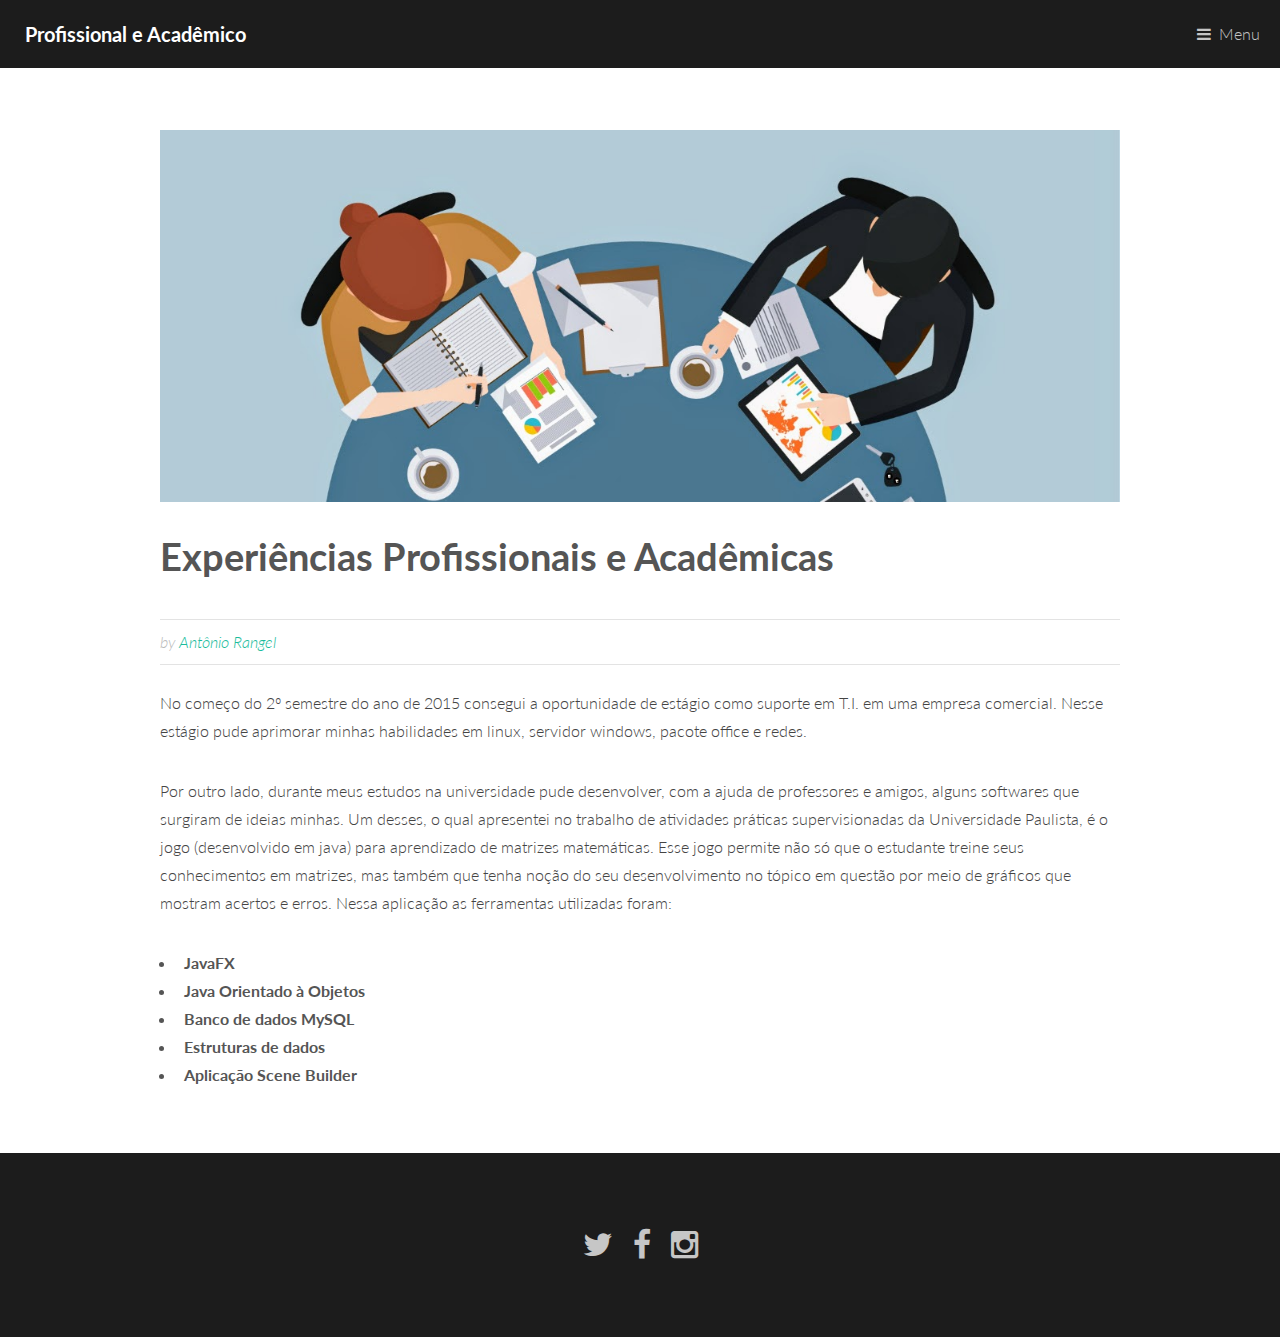
==== projetos.html @ 920d8571 "first" ====
<!DOCTYPE HTML>
<!--
	@author: Antonio Rangel
-->
<html>
	<head>
		<title>Projetos</title>
		<meta charset="utf-8" />
		<meta name="viewport" content="width=device-width, initial-scale=1" />
		<link rel="stylesheet" href="assets/css/main.css" />
	</head>
	<body>

		<!-- Header -->
			<header id="header">
				<a href="index.html" class="logo"><strong>Profissional e Acadêmico</strong></a>
				<nav>
					<a href="#menu">Menu</a>
				</nav>
			</header>

		<!-- Nav -->
			<nav id="menu">
				<ul class="links">
					<li><a href="index.html">Home</a></li>
					<li><a href="ensino-medio.html">Ensino Medio</a></li>
					<li><a href="ensino-superior.html">Ensino Superior</a></li>
					<li><a href="projetos.html">Projetos</a></li>
				</ul>
			</nav>

		<!-- Main -->
			<section id="main">
				<div class="inner">
					<div class="image fit">
						<img src="images/projeto.jpg" alt="" />
					</div>
					<header>
						<h1>Experiências Profissionais e Acadêmicas</h1>
						<p class="info"> by <a href="#"> Antônio Rangel</a></p>
					</header>
					<p> No começo do 2º semestre do ano de 2015 consegui a oportunidade de estágio como suporte em T.I.
					em uma empresa comercial. Nesse estágio pude aprimorar minhas habilidades em linux, servidor windows,
					pacote office e redes.
					</p>
					<p>
						Por outro lado, durante meus estudos na universidade pude desenvolver, com a ajuda de professores e
						amigos, alguns softwares que surgiram de ideias minhas. Um desses, o qual apresentei no trabalho de
						atividades práticas supervisionadas da Universidade Paulista, é o jogo (desenvolvido em java) para
						aprendizado de matrizes matemáticas. Esse jogo permite não só que o estudante treine seus conhecimentos em matrizes,
						mas também que tenha noção do seu desenvolvimento no tópico em questão por meio de gráficos que
						mostram acertos e erros.
						Nessa aplicação as ferramentas utilizadas foram:
						<b>
						<ul type="i"> <li> JavaFX </li> <li> Java Orientado à Objetos </li>
							<li> Banco de dados MySQL </li> <li> Estruturas de dados </li>
							<li> Aplicação Scene Builder </li>
						</ul>
					</b>
					</p>
				</b></div>
			</section>

		<!-- Footer -->
			<footer id="footer">
				<ul class="icons">
					<li><a href="https://www.twitter.com/" class="icon fa-twitter"><span class="label">Twitter</span></a></li>
					<li><a href="https://www.facebook.com/" class="icon fa-facebook"><span class="label">Facebook</span></a></li>
					<li><a href="https://www.instagram.com/" class="icon fa-instagram"><span class="label">Instagram</span></a></li>
				</ul>

			</footer>

		<!-- Scripts -->
			<script src="assets/js/jquery.min.js"></script>
			<script src="assets/js/jquery.scrolly.min.js"></script>
			<script src="assets/js/skel.min.js"></script>
			<script src="assets/js/util.js"></script>
			<script src="assets/js/main.js"></script>

	</body>
</html>
---- assets/css/main.css ----
@charset "UTF-8";
@import url(font-awesome.min.css);
@import url("https://fonts.googleapis.com/css?family=Lato:300,700,300italic,700italic");

/*
	@author: Antonio Rangel
*/

/* Reset */

	html, body, div, span, applet, object, iframe, h1, h2, h3, h4, h5, h6, p, blockquote, pre, a, abbr, acronym, address, big, cite, code, del, dfn, em, img, ins, kbd, q, s, samp, small, strike, strong, sub, sup, tt, var, b, u, i, center, dl, dt, dd, ol, ul, li, fieldset, form, label, legend, table, caption, tbody, tfoot, thead, tr, th, td, article, aside, canvas, details, embed, figure, figcaption, footer, header, hgroup, menu, nav, output, ruby, section, summary, time, mark, audio, video {
		margin: 0;
		padding: 0;
		border: 0;
		font-size: 110%;
		font: inherit;
		vertical-align: baseline;
	}

	article, aside, details, figcaption, figure, footer, header, hgroup, menu, nav, section {
		display: block;
	}

	body {
		line-height: 1;
	}

	ol, ul {
		list-style: none;
	}

	blockquote, q {
		quotes: none;
	}

	blockquote:before, blockquote:after, q:before, q:after {
		content: '';
		content: none;
	}

	table {
		border-collapse: collapse;
		border-spacing: 0;
	}

	body {
		-webkit-text-size-adjust: none;
	}

/* Box Model */

	*, *:before, *:after {
		-moz-box-sizing: border-box;
		-webkit-box-sizing: border-box;
		box-sizing: border-box;
	}

/* Containers */

	.container {
		margin-left: auto;
		margin-right: auto;
	}

	.container.\31 25\25 {
		width: 100%;
		max-width: 100em;
		min-width: 80em;
	}

	.container.\37 5\25 {
		width: 60em;
	}

	.container.\35 0\25 {
		width: 40em;
	}

	.container.\32 5\25 {
		width: 20em;
	}

	.container {
		width: 80em;
	}

	@media screen and (max-width: 1680px) {

		.container.\31 25\25 {
			width: 100%;
			max-width: 100em;
			min-width: 80em;
		}

		.container.\37 5\25 {
			width: 60em;
		}

		.container.\35 0\25 {
			width: 40em;
		}

		.container.\32 5\25 {
			width: 20em;
		}

		.container {
			width: 80em;
		}

	}

	@media screen and (max-width: 1280px) {

		.container.\31 25\25 {
			width: 100%;
			max-width: 81.25em;
			min-width: 65em;
		}

		.container.\37 5\25 {
			width: 48.75em;
		}

		.container.\35 0\25 {
			width: 32.5em;
		}

		.container.\32 5\25 {
			width: 16.25em;
		}

		.container {
			width: 65em;
		}

	}

	@media screen and (max-width: 980px) {

		.container.\31 25\25 {
			width: 100%;
			max-width: 112.5%;
			min-width: 90%;
		}

		.container.\37 5\25 {
			width: 67.5%;
		}

		.container.\35 0\25 {
			width: 45%;
		}

		.container.\32 5\25 {
			width: 22.5%;
		}

		.container {
			width: 90%;
		}

	}

	@media screen and (max-width: 736px) {

		.container.\31 25\25 {
			width: 100%;
			max-width: 112.5%;
			min-width: 90%;
		}

		.container.\37 5\25 {
			width: 67.5%;
		}

		.container.\35 0\25 {
			width: 45%;
		}

		.container.\32 5\25 {
			width: 22.5%;
		}

		.container {
			width: 90% !important;
		}

	}

	@media screen and (max-width: 480px) {

		.container.\31 25\25 {
			width: 100%;
			max-width: 112.5%;
			min-width: 90%;
		}

		.container.\37 5\25 {
			width: 67.5%;
		}

		.container.\35 0\25 {
			width: 45%;
		}

		.container.\32 5\25 {
			width: 22.5%;
		}

		.container {
			width: 90% !important;
		}

	}

/* Grid */

	.row {
		border-bottom: solid 1px transparent;
		-moz-box-sizing: border-box;
		-webkit-box-sizing: border-box;
		box-sizing: border-box;
	}

	.row > * {
		float: left;
		-moz-box-sizing: border-box;
		-webkit-box-sizing: border-box;
		box-sizing: border-box;
	}

	.row:after, .row:before {
		content: '';
		display: block;
		clear: both;
		height: 0;
	}

	.row.uniform > * > :first-child {
		margin-top: 0;
	}

	.row.uniform > * > :last-child {
		margin-bottom: 0;
	}

	.row.\30 \25 > * {
		padding: 0 0 0 0em;
	}

	.row.\30 \25 {
		margin: 0 0 -1px 0em;
	}

	.row.uniform.\30 \25 > * {
		padding: 0em 0 0 0em;
	}

	.row.uniform.\30 \25 {
		margin: 0em 0 -1px 0em;
	}

	.row > * {
		padding: 0 0 0 2em;
	}

	.row {
		margin: 0 0 -1px -2em;
	}

	.row.uniform > * {
		padding: 2em 0 0 2em;
	}

	.row.uniform {
		margin: -2em 0 -1px -2em;
	}

	.row.\32 00\25 > * {
		padding: 0 0 0 4em;
	}

	.row.\32 00\25 {
		margin: 0 0 -1px -4em;
	}

	.row.uniform.\32 00\25 > * {
		padding: 4em 0 0 4em;
	}

	.row.uniform.\32 00\25 {
		margin: -4em 0 -1px -4em;
	}

	.row.\31 50\25 > * {
		padding: 0 0 0 3em;
	}

	.row.\31 50\25 {
		margin: 0 0 -1px -3em;
	}

	.row.uniform.\31 50\25 > * {
		padding: 3em 0 0 3em;
	}

	.row.uniform.\31 50\25 {
		margin: -3em 0 -1px -3em;
	}

	.row.\35 0\25 > * {
		padding: 0 0 0 1em;
	}

	.row.\35 0\25 {
		margin: 0 0 -1px -1em;
	}

	.row.uniform.\35 0\25 > * {
		padding: 1em 0 0 1em;
	}

	.row.uniform.\35 0\25 {
		margin: -1em 0 -1px -1em;
	}

	.row.\32 5\25 > * {
		padding: 0 0 0 0.5em;
	}

	.row.\32 5\25 {
		margin: 0 0 -1px -0.5em;
	}

	.row.uniform.\32 5\25 > * {
		padding: 0.5em 0 0 0.5em;
	}

	.row.uniform.\32 5\25 {
		margin: -0.5em 0 -1px -0.5em;
	}

	.\31 2u, .\31 2u\24 {
		width: 100%;
		clear: none;
		margin-left: 0;
	}

	.\31 1u, .\31 1u\24 {
		width: 91.6666666667%;
		clear: none;
		margin-left: 0;
	}

	.\31 0u, .\31 0u\24 {
		width: 83.3333333333%;
		clear: none;
		margin-left: 0;
	}

	.\39 u, .\39 u\24 {
		width: 75%;
		clear: none;
		margin-left: 0;
	}

	.\38 u, .\38 u\24 {
		width: 66.6666666667%;
		clear: none;
		margin-left: 0;
	}

	.\37 u, .\37 u\24 {
		width: 58.3333333333%;
		clear: none;
		margin-left: 0;
	}

	.\36 u, .\36 u\24 {
		width: 50%;
		clear: none;
		margin-left: 0;
	}

	.\35 u, .\35 u\24 {
		width: 41.6666666667%;
		clear: none;
		margin-left: 0;
	}

	.\34 u, .\34 u\24 {
		width: 33.3333333333%;
		clear: none;
		margin-left: 0;
	}

	.\33 u, .\33 u\24 {
		width: 25%;
		clear: none;
		margin-left: 0;
	}

	.\32 u, .\32 u\24 {
		width: 16.6666666667%;
		clear: none;
		margin-left: 0;
	}

	.\31 u, .\31 u\24 {
		width: 8.3333333333%;
		clear: none;
		margin-left: 0;
	}

	.\31 2u\24 + *,
	.\31 1u\24 + *,
	.\31 0u\24 + *,
	.\39 u\24 + *,
	.\38 u\24 + *,
	.\37 u\24 + *,
	.\36 u\24 + *,
	.\35 u\24 + *,
	.\34 u\24 + *,
	.\33 u\24 + *,
	.\32 u\24 + *,
	.\31 u\24 + * {
		clear: left;
	}

	.\-11u {
		margin-left: 91.66667%;
	}

	.\-10u {
		margin-left: 83.33333%;
	}

	.\-9u {
		margin-left: 75%;
	}

	.\-8u {
		margin-left: 66.66667%;
	}

	.\-7u {
		margin-left: 58.33333%;
	}

	.\-6u {
		margin-left: 50%;
	}

	.\-5u {
		margin-left: 41.66667%;
	}

	.\-4u {
		margin-left: 33.33333%;
	}

	.\-3u {
		margin-left: 25%;
	}

	.\-2u {
		margin-left: 16.66667%;
	}

	.\-1u {
		margin-left: 8.33333%;
	}

	@media screen and (max-width: 1680px) {

		.row > * {
			padding: 0 0 0 2em;
		}

		.row {
			margin: 0 0 -1px -2em;
		}

		.row.uniform > * {
			padding: 2em 0 0 2em;
		}

		.row.uniform {
			margin: -2em 0 -1px -2em;
		}

		.row.\32 00\25 > * {
			padding: 0 0 0 4em;
		}

		.row.\32 00\25 {
			margin: 0 0 -1px -4em;
		}

		.row.uniform.\32 00\25 > * {
			padding: 4em 0 0 4em;
		}

		.row.uniform.\32 00\25 {
			margin: -4em 0 -1px -4em;
		}

		.row.\31 50\25 > * {
			padding: 0 0 0 3em;
		}

		.row.\31 50\25 {
			margin: 0 0 -1px -3em;
		}

		.row.uniform.\31 50\25 > * {
			padding: 3em 0 0 3em;
		}

		.row.uniform.\31 50\25 {
			margin: -3em 0 -1px -3em;
		}

		.row.\35 0\25 > * {
			padding: 0 0 0 1em;
		}

		.row.\35 0\25 {
			margin: 0 0 -1px -1em;
		}

		.row.uniform.\35 0\25 > * {
			padding: 1em 0 0 1em;
		}

		.row.uniform.\35 0\25 {
			margin: -1em 0 -1px -1em;
		}

		.row.\32 5\25 > * {
			padding: 0 0 0 0.5em;
		}

		.row.\32 5\25 {
			margin: 0 0 -1px -0.5em;
		}

		.row.uniform.\32 5\25 > * {
			padding: 0.5em 0 0 0.5em;
		}

		.row.uniform.\32 5\25 {
			margin: -0.5em 0 -1px -0.5em;
		}

		.\31 2u\28xlarge\29, .\31 2u\24\28xlarge\29 {
			width: 100%;
			clear: none;
			margin-left: 0;
		}

		.\31 1u\28xlarge\29, .\31 1u\24\28xlarge\29 {
			width: 91.6666666667%;
			clear: none;
			margin-left: 0;
		}

		.\31 0u\28xlarge\29, .\31 0u\24\28xlarge\29 {
			width: 83.3333333333%;
			clear: none;
			margin-left: 0;
		}

		.\39 u\28xlarge\29, .\39 u\24\28xlarge\29 {
			width: 75%;
			clear: none;
			margin-left: 0;
		}

		.\38 u\28xlarge\29, .\38 u\24\28xlarge\29 {
			width: 66.6666666667%;
			clear: none;
			margin-left: 0;
		}

		.\37 u\28xlarge\29, .\37 u\24\28xlarge\29 {
			width: 58.3333333333%;
			clear: none;
			margin-left: 0;
		}

		.\36 u\28xlarge\29, .\36 u\24\28xlarge\29 {
			width: 50%;
			clear: none;
			margin-left: 0;
		}

		.\35 u\28xlarge\29, .\35 u\24\28xlarge\29 {
			width: 41.6666666667%;
			clear: none;
			margin-left: 0;
		}

		.\34 u\28xlarge\29, .\34 u\24\28xlarge\29 {
			width: 33.3333333333%;
			clear: none;
			margin-left: 0;
		}

		.\33 u\28xlarge\29, .\33 u\24\28xlarge\29 {
			width: 25%;
			clear: none;
			margin-left: 0;
		}

		.\32 u\28xlarge\29, .\32 u\24\28xlarge\29 {
			width: 16.6666666667%;
			clear: none;
			margin-left: 0;
		}

		.\31 u\28xlarge\29, .\31 u\24\28xlarge\29 {
			width: 8.3333333333%;
			clear: none;
			margin-left: 0;
		}

		.\31 2u\24\28xlarge\29 + *,
		.\31 1u\24\28xlarge\29 + *,
		.\31 0u\24\28xlarge\29 + *,
		.\39 u\24\28xlarge\29 + *,
		.\38 u\24\28xlarge\29 + *,
		.\37 u\24\28xlarge\29 + *,
		.\36 u\24\28xlarge\29 + *,
		.\35 u\24\28xlarge\29 + *,
		.\34 u\24\28xlarge\29 + *,
		.\33 u\24\28xlarge\29 + *,
		.\32 u\24\28xlarge\29 + *,
		.\31 u\24\28xlarge\29 + * {
			clear: left;
		}

		.\-11u\28xlarge\29 {
			margin-left: 91.66667%;
		}

		.\-10u\28xlarge\29 {
			margin-left: 83.33333%;
		}

		.\-9u\28xlarge\29 {
			margin-left: 75%;
		}

		.\-8u\28xlarge\29 {
			margin-left: 66.66667%;
		}

		.\-7u\28xlarge\29 {
			margin-left: 58.33333%;
		}

		.\-6u\28xlarge\29 {
			margin-left: 50%;
		}

		.\-5u\28xlarge\29 {
			margin-left: 41.66667%;
		}

		.\-4u\28xlarge\29 {
			margin-left: 33.33333%;
		}

		.\-3u\28xlarge\29 {
			margin-left: 25%;
		}

		.\-2u\28xlarge\29 {
			margin-left: 16.66667%;
		}

		.\-1u\28xlarge\29 {
			margin-left: 8.33333%;
		}

	}

	@media screen and (max-width: 1280px) {

		.row > * {
			padding: 0 0 0 1.5em;
		}

		.row {
			margin: 0 0 -1px -1.5em;
		}

		.row.uniform > * {
			padding: 1.5em 0 0 1.5em;
		}

		.row.uniform {
			margin: -1.5em 0 -1px -1.5em;
		}

		.row.\32 00\25 > * {
			padding: 0 0 0 3em;
		}

		.row.\32 00\25 {
			margin: 0 0 -1px -3em;
		}

		.row.uniform.\32 00\25 > * {
			padding: 3em 0 0 3em;
		}

		.row.uniform.\32 00\25 {
			margin: -3em 0 -1px -3em;
		}

		.row.\31 50\25 > * {
			padding: 0 0 0 2.25em;
		}

		.row.\31 50\25 {
			margin: 0 0 -1px -2.25em;
		}

		.row.uniform.\31 50\25 > * {
			padding: 2.25em 0 0 2.25em;
		}

		.row.uniform.\31 50\25 {
			margin: -2.25em 0 -1px -2.25em;
		}

		.row.\35 0\25 > * {
			padding: 0 0 0 0.75em;
		}

		.row.\35 0\25 {
			margin: 0 0 -1px -0.75em;
		}

		.row.uniform.\35 0\25 > * {
			padding: 0.75em 0 0 0.75em;
		}

		.row.uniform.\35 0\25 {
			margin: -0.75em 0 -1px -0.75em;
		}

		.row.\32 5\25 > * {
			padding: 0 0 0 0.375em;
		}

		.row.\32 5\25 {
			margin: 0 0 -1px -0.375em;
		}

		.row.uniform.\32 5\25 > * {
			padding: 0.375em 0 0 0.375em;
		}

		.row.uniform.\32 5\25 {
			margin: -0.375em 0 -1px -0.375em;
		}

		.\31 2u\28large\29, .\31 2u\24\28large\29 {
			width: 100%;
			clear: none;
			margin-left: 0;
		}

		.\31 1u\28large\29, .\31 1u\24\28large\29 {
			width: 91.6666666667%;
			clear: none;
			margin-left: 0;
		}

		.\31 0u\28large\29, .\31 0u\24\28large\29 {
			width: 83.3333333333%;
			clear: none;
			margin-left: 0;
		}

		.\39 u\28large\29, .\39 u\24\28large\29 {
			width: 75%;
			clear: none;
			margin-left: 0;
		}

		.\38 u\28large\29, .\38 u\24\28large\29 {
			width: 66.6666666667%;
			clear: none;
			margin-left: 0;
		}

		.\37 u\28large\29, .\37 u\24\28large\29 {
			width: 58.3333333333%;
			clear: none;
			margin-left: 0;
		}

		.\36 u\28large\29, .\36 u\24\28large\29 {
			width: 50%;
			clear: none;
			margin-left: 0;
		}

		.\35 u\28large\29, .\35 u\24\28large\29 {
			width: 41.6666666667%;
			clear: none;
			margin-left: 0;
		}

		.\34 u\28large\29, .\34 u\24\28large\29 {
			width: 33.3333333333%;
			clear: none;
			margin-left: 0;
		}

		.\33 u\28large\29, .\33 u\24\28large\29 {
			width: 25%;
			clear: none;
			margin-left: 0;
		}

		.\32 u\28large\29, .\32 u\24\28large\29 {
			width: 16.6666666667%;
			clear: none;
			margin-left: 0;
		}

		.\31 u\28large\29, .\31 u\24\28large\29 {
			width: 8.3333333333%;
			clear: none;
			margin-left: 0;
		}

		.\31 2u\24\28large\29 + *,
		.\31 1u\24\28large\29 + *,
		.\31 0u\24\28large\29 + *,
		.\39 u\24\28large\29 + *,
		.\38 u\24\28large\29 + *,
		.\37 u\24\28large\29 + *,
		.\36 u\24\28large\29 + *,
		.\35 u\24\28large\29 + *,
		.\34 u\24\28large\29 + *,
		.\33 u\24\28large\29 + *,
		.\32 u\24\28large\29 + *,
		.\31 u\24\28large\29 + * {
			clear: left;
		}

		.\-11u\28large\29 {
			margin-left: 91.66667%;
		}

		.\-10u\28large\29 {
			margin-left: 83.33333%;
		}

		.\-9u\28large\29 {
			margin-left: 75%;
		}

		.\-8u\28large\29 {
			margin-left: 66.66667%;
		}

		.\-7u\28large\29 {
			margin-left: 58.33333%;
		}

		.\-6u\28large\29 {
			margin-left: 50%;
		}

		.\-5u\28large\29 {
			margin-left: 41.66667%;
		}

		.\-4u\28large\29 {
			margin-left: 33.33333%;
		}

		.\-3u\28large\29 {
			margin-left: 25%;
		}

		.\-2u\28large\29 {
			margin-left: 16.66667%;
		}

		.\-1u\28large\29 {
			margin-left: 8.33333%;
		}

	}

	@media screen and (max-width: 980px) {

		.row > * {
			padding: 0 0 0 1.5em;
		}

		.row {
			margin: 0 0 -1px -1.5em;
		}

		.row.uniform > * {
			padding: 1.5em 0 0 1.5em;
		}

		.row.uniform {
			margin: -1.5em 0 -1px -1.5em;
		}

		.row.\32 00\25 > * {
			padding: 0 0 0 3em;
		}

		.row.\32 00\25 {
			margin: 0 0 -1px -3em;
		}

		.row.uniform.\32 00\25 > * {
			padding: 3em 0 0 3em;
		}

		.row.uniform.\32 00\25 {
			margin: -3em 0 -1px -3em;
		}

		.row.\31 50\25 > * {
			padding: 0 0 0 2.25em;
		}

		.row.\31 50\25 {
			margin: 0 0 -1px -2.25em;
		}

		.row.uniform.\31 50\25 > * {
			padding: 2.25em 0 0 2.25em;
		}

		.row.uniform.\31 50\25 {
			margin: -2.25em 0 -1px -2.25em;
		}

		.row.\35 0\25 > * {
			padding: 0 0 0 0.75em;
		}

		.row.\35 0\25 {
			margin: 0 0 -1px -0.75em;
		}

		.row.uniform.\35 0\25 > * {
			padding: 0.75em 0 0 0.75em;
		}

		.row.uniform.\35 0\25 {
			margin: -0.75em 0 -1px -0.75em;
		}

		.row.\32 5\25 > * {
			padding: 0 0 0 0.375em;
		}

		.row.\32 5\25 {
			margin: 0 0 -1px -0.375em;
		}

		.row.uniform.\32 5\25 > * {
			padding: 0.375em 0 0 0.375em;
		}

		.row.uniform.\32 5\25 {
			margin: -0.375em 0 -1px -0.375em;
		}

		.\31 2u\28medium\29, .\31 2u\24\28medium\29 {
			width: 100%;
			clear: none;
			margin-left: 0;
		}

		.\31 1u\28medium\29, .\31 1u\24\28medium\29 {
			width: 91.6666666667%;
			clear: none;
			margin-left: 0;
		}

		.\31 0u\28medium\29, .\31 0u\24\28medium\29 {
			width: 83.3333333333%;
			clear: none;
			margin-left: 0;
		}

		.\39 u\28medium\29, .\39 u\24\28medium\29 {
			width: 75%;
			clear: none;
			margin-left: 0;
		}

		.\38 u\28medium\29, .\38 u\24\28medium\29 {
			width: 66.6666666667%;
			clear: none;
			margin-left: 0;
		}

		.\37 u\28medium\29, .\37 u\24\28medium\29 {
			width: 58.3333333333%;
			clear: none;
			margin-left: 0;
		}

		.\36 u\28medium\29, .\36 u\24\28medium\29 {
			width: 50%;
			clear: none;
			margin-left: 0;
		}

		.\35 u\28medium\29, .\35 u\24\28medium\29 {
			width: 41.6666666667%;
			clear: none;
			margin-left: 0;
		}

		.\34 u\28medium\29, .\34 u\24\28medium\29 {
			width: 33.3333333333%;
			clear: none;
			margin-left: 0;
		}

		.\33 u\28medium\29, .\33 u\24\28medium\29 {
			width: 25%;
			clear: none;
			margin-left: 0;
		}

		.\32 u\28medium\29, .\32 u\24\28medium\29 {
			width: 16.6666666667%;
			clear: none;
			margin-left: 0;
		}

		.\31 u\28medium\29, .\31 u\24\28medium\29 {
			width: 8.3333333333%;
			clear: none;
			margin-left: 0;
		}

		.\31 2u\24\28medium\29 + *,
		.\31 1u\24\28medium\29 + *,
		.\31 0u\24\28medium\29 + *,
		.\39 u\24\28medium\29 + *,
		.\38 u\24\28medium\29 + *,
		.\37 u\24\28medium\29 + *,
		.\36 u\24\28medium\29 + *,
		.\35 u\24\28medium\29 + *,
		.\34 u\24\28medium\29 + *,
		.\33 u\24\28medium\29 + *,
		.\32 u\24\28medium\29 + *,
		.\31 u\24\28medium\29 + * {
			clear: left;
		}

		.\-11u\28medium\29 {
			margin-left: 91.66667%;
		}

		.\-10u\28medium\29 {
			margin-left: 83.33333%;
		}

		.\-9u\28medium\29 {
			margin-left: 75%;
		}

		.\-8u\28medium\29 {
			margin-left: 66.66667%;
		}

		.\-7u\28medium\29 {
			margin-left: 58.33333%;
		}

		.\-6u\28medium\29 {
			margin-left: 50%;
		}

		.\-5u\28medium\29 {
			margin-left: 41.66667%;
		}

		.\-4u\28medium\29 {
			margin-left: 33.33333%;
		}

		.\-3u\28medium\29 {
			margin-left: 25%;
		}

		.\-2u\28medium\29 {
			margin-left: 16.66667%;
		}

		.\-1u\28medium\29 {
			margin-left: 8.33333%;
		}

	}

	@media screen and (max-width: 736px) {

		.row > * {
			padding: 0 0 0 1.25em;
		}

		.row {
			margin: 0 0 -1px -1.25em;
		}

		.row.uniform > * {
			padding: 1.25em 0 0 1.25em;
		}

		.row.uniform {
			margin: -1.25em 0 -1px -1.25em;
		}

		.row.\32 00\25 > * {
			padding: 0 0 0 2.5em;
		}

		.row.\32 00\25 {
			margin: 0 0 -1px -2.5em;
		}

		.row.uniform.\32 00\25 > * {
			padding: 2.5em 0 0 2.5em;
		}

		.row.uniform.\32 00\25 {
			margin: -2.5em 0 -1px -2.5em;
		}

		.row.\31 50\25 > * {
			padding: 0 0 0 1.875em;
		}

		.row.\31 50\25 {
			margin: 0 0 -1px -1.875em;
		}

		.row.uniform.\31 50\25 > * {
			padding: 1.875em 0 0 1.875em;
		}

		.row.uniform.\31 50\25 {
			margin: -1.875em 0 -1px -1.875em;
		}

		.row.\35 0\25 > * {
			padding: 0 0 0 0.625em;
		}

		.row.\35 0\25 {
			margin: 0 0 -1px -0.625em;
		}

		.row.uniform.\35 0\25 > * {
			padding: 0.625em 0 0 0.625em;
		}

		.row.uniform.\35 0\25 {
			margin: -0.625em 0 -1px -0.625em;
		}

		.row.\32 5\25 > * {
			padding: 0 0 0 0.3125em;
		}

		.row.\32 5\25 {
			margin: 0 0 -1px -0.3125em;
		}

		.row.uniform.\32 5\25 > * {
			padding: 0.3125em 0 0 0.3125em;
		}

		.row.uniform.\32 5\25 {
			margin: -0.3125em 0 -1px -0.3125em;
		}

		.\31 2u\28small\29, .\31 2u\24\28small\29 {
			width: 100%;
			clear: none;
			margin-left: 0;
		}

		.\31 1u\28small\29, .\31 1u\24\28small\29 {
			width: 91.6666666667%;
			clear: none;
			margin-left: 0;
		}

		.\31 0u\28small\29, .\31 0u\24\28small\29 {
			width: 83.3333333333%;
			clear: none;
			margin-left: 0;
		}

		.\39 u\28small\29, .\39 u\24\28small\29 {
			width: 75%;
			clear: none;
			margin-left: 0;
		}

		.\38 u\28small\29, .\38 u\24\28small\29 {
			width: 66.6666666667%;
			clear: none;
			margin-left: 0;
		}

		.\37 u\28small\29, .\37 u\24\28small\29 {
			width: 58.3333333333%;
			clear: none;
			margin-left: 0;
		}

		.\36 u\28small\29, .\36 u\24\28small\29 {
			width: 50%;
			clear: none;
			margin-left: 0;
		}

		.\35 u\28small\29, .\35 u\24\28small\29 {
			width: 41.6666666667%;
			clear: none;
			margin-left: 0;
		}

		.\34 u\28small\29, .\34 u\24\28small\29 {
			width: 33.3333333333%;
			clear: none;
			margin-left: 0;
		}

		.\33 u\28small\29, .\33 u\24\28small\29 {
			width: 25%;
			clear: none;
			margin-left: 0;
		}

		.\32 u\28small\29, .\32 u\24\28small\29 {
			width: 16.6666666667%;
			clear: none;
			margin-left: 0;
		}

		.\31 u\28small\29, .\31 u\24\28small\29 {
			width: 8.3333333333%;
			clear: none;
			margin-left: 0;
		}

		.\31 2u\24\28small\29 + *,
		.\31 1u\24\28small\29 + *,
		.\31 0u\24\28small\29 + *,
		.\39 u\24\28small\29 + *,
		.\38 u\24\28small\29 + *,
		.\37 u\24\28small\29 + *,
		.\36 u\24\28small\29 + *,
		.\35 u\24\28small\29 + *,
		.\34 u\24\28small\29 + *,
		.\33 u\24\28small\29 + *,
		.\32 u\24\28small\29 + *,
		.\31 u\24\28small\29 + * {
			clear: left;
		}

		.\-11u\28small\29 {
			margin-left: 91.66667%;
		}

		.\-10u\28small\29 {
			margin-left: 83.33333%;
		}

		.\-9u\28small\29 {
			margin-left: 75%;
		}

		.\-8u\28small\29 {
			margin-left: 66.66667%;
		}

		.\-7u\28small\29 {
			margin-left: 58.33333%;
		}

		.\-6u\28small\29 {
			margin-left: 50%;
		}

		.\-5u\28small\29 {
			margin-left: 41.66667%;
		}

		.\-4u\28small\29 {
			margin-left: 33.33333%;
		}

		.\-3u\28small\29 {
			margin-left: 25%;
		}

		.\-2u\28small\29 {
			margin-left: 16.66667%;
		}

		.\-1u\28small\29 {
			margin-left: 8.33333%;
		}

	}

	@media screen and (max-width: 480px) {

		.row > * {
			padding: 0 0 0 1.25em;
		}

		.row {
			margin: 0 0 -1px -1.25em;
		}

		.row.uniform > * {
			padding: 1.25em 0 0 1.25em;
		}

		.row.uniform {
			margin: -1.25em 0 -1px -1.25em;
		}

		.row.\32 00\25 > * {
			padding: 0 0 0 2.5em;
		}

		.row.\32 00\25 {
			margin: 0 0 -1px -2.5em;
		}

		.row.uniform.\32 00\25 > * {
			padding: 2.5em 0 0 2.5em;
		}

		.row.uniform.\32 00\25 {
			margin: -2.5em 0 -1px -2.5em;
		}

		.row.\31 50\25 > * {
			padding: 0 0 0 1.875em;
		}

		.row.\31 50\25 {
			margin: 0 0 -1px -1.875em;
		}

		.row.uniform.\31 50\25 > * {
			padding: 1.875em 0 0 1.875em;
		}

		.row.uniform.\31 50\25 {
			margin: -1.875em 0 -1px -1.875em;
		}

		.row.\35 0\25 > * {
			padding: 0 0 0 0.625em;
		}

		.row.\35 0\25 {
			margin: 0 0 -1px -0.625em;
		}

		.row.uniform.\35 0\25 > * {
			padding: 0.625em 0 0 0.625em;
		}

		.row.uniform.\35 0\25 {
			margin: -0.625em 0 -1px -0.625em;
		}

		.row.\32 5\25 > * {
			padding: 0 0 0 0.3125em;
		}

		.row.\32 5\25 {
			margin: 0 0 -1px -0.3125em;
		}

		.row.uniform.\32 5\25 > * {
			padding: 0.3125em 0 0 0.3125em;
		}

		.row.uniform.\32 5\25 {
			margin: -0.3125em 0 -1px -0.3125em;
		}

		.\31 2u\28xsmall\29, .\31 2u\24\28xsmall\29 {
			width: 100%;
			clear: none;
			margin-left: 0;
		}

		.\31 1u\28xsmall\29, .\31 1u\24\28xsmall\29 {
			width: 91.6666666667%;
			clear: none;
			margin-left: 0;
		}

		.\31 0u\28xsmall\29, .\31 0u\24\28xsmall\29 {
			width: 83.3333333333%;
			clear: none;
			margin-left: 0;
		}

		.\39 u\28xsmall\29, .\39 u\24\28xsmall\29 {
			width: 75%;
			clear: none;
			margin-left: 0;
		}

		.\38 u\28xsmall\29, .\38 u\24\28xsmall\29 {
			width: 66.6666666667%;
			clear: none;
			margin-left: 0;
		}

		.\37 u\28xsmall\29, .\37 u\24\28xsmall\29 {
			width: 58.3333333333%;
			clear: none;
			margin-left: 0;
		}

		.\36 u\28xsmall\29, .\36 u\24\28xsmall\29 {
			width: 50%;
			clear: none;
			margin-left: 0;
		}

		.\35 u\28xsmall\29, .\35 u\24\28xsmall\29 {
			width: 41.6666666667%;
			clear: none;
			margin-left: 0;
		}

		.\34 u\28xsmall\29, .\34 u\24\28xsmall\29 {
			width: 33.3333333333%;
			clear: none;
			margin-left: 0;
		}

		.\33 u\28xsmall\29, .\33 u\24\28xsmall\29 {
			width: 25%;
			clear: none;
			margin-left: 0;
		}

		.\32 u\28xsmall\29, .\32 u\24\28xsmall\29 {
			width: 16.6666666667%;
			clear: none;
			margin-left: 0;
		}

		.\31 u\28xsmall\29, .\31 u\24\28xsmall\29 {
			width: 8.3333333333%;
			clear: none;
			margin-left: 0;
		}

		.\31 2u\24\28xsmall\29 + *,
		.\31 1u\24\28xsmall\29 + *,
		.\31 0u\24\28xsmall\29 + *,
		.\39 u\24\28xsmall\29 + *,
		.\38 u\24\28xsmall\29 + *,
		.\37 u\24\28xsmall\29 + *,
		.\36 u\24\28xsmall\29 + *,
		.\35 u\24\28xsmall\29 + *,
		.\34 u\24\28xsmall\29 + *,
		.\33 u\24\28xsmall\29 + *,
		.\32 u\24\28xsmall\29 + *,
		.\31 u\24\28xsmall\29 + * {
			clear: left;
		}

		.\-11u\28xsmall\29 {
			margin-left: 91.66667%;
		}

		.\-10u\28xsmall\29 {
			margin-left: 83.33333%;
		}

		.\-9u\28xsmall\29 {
			margin-left: 75%;
		}

		.\-8u\28xsmall\29 {
			margin-left: 66.66667%;
		}

		.\-7u\28xsmall\29 {
			margin-left: 58.33333%;
		}

		.\-6u\28xsmall\29 {
			margin-left: 50%;
		}

		.\-5u\28xsmall\29 {
			margin-left: 41.66667%;
		}

		.\-4u\28xsmall\29 {
			margin-left: 33.33333%;
		}

		.\-3u\28xsmall\29 {
			margin-left: 25%;
		}

		.\-2u\28xsmall\29 {
			margin-left: 16.66667%;
		}

		.\-1u\28xsmall\29 {
			margin-left: 8.33333%;
		}

	}

/* Basic */

	@-ms-viewport {
		width: device-width;
	}

	body {
		-ms-overflow-style: scrollbar;
	}

	@media screen and (max-width: 480px) {

		html, body {
			min-width: 320px;
		}

	}

	body {
		background: #fff;
	}

		body.is-loading *, body.is-loading *:before, body.is-loading *:after {
			-moz-animation: none !important;
			-webkit-animation: none !important;
			-ms-animation: none !important;
			animation: none !important;
			-moz-transition: none !important;
			-webkit-transition: none !important;
			-ms-transition: none !important;
			transition: none !important;
		}

/* Type */

	body {
		background-color: #fff;
		color: #444;
	}

	body, input, select, textarea {
		font-family: "Lato", Arial, Helvetica, sans-serif;
		font-size: 16pt;
		font-weight: 300;
		line-height: 1.75;
	}

		@media screen and (max-width: 1680px) {

			body, input, select, textarea {
				font-size: 13pt;
			}

		}

		@media screen and (max-width: 1280px) {

			body, input, select, textarea {
				font-size: 12pt;
			}

		}

	a {
		text-decoration: none;
	}

		a:hover {
			text-decoration: underline;
		}

	strong, b {
		font-weight: 700;
	}

	em, i {
		font-style: italic;
	}

	p {
		font-weight: 300;
		margin: 0 0 2em 0;
	}

	h1, h2, h3, h4, h5, h6 {
		font-weight: 700;
		line-height: 1.25;
		margin: 0 0 1em 0;
	}

		h1 a, h2 a, h3 a, h4 a, h5 a, h6 a {
			color: inherit;
		}

	h1 {
		font-size: 2.35em;
	}

	h2 {
		font-size: 1.75em;
	}

	h3 {
		font-size: 1.35em;
	}

	h4 {
		font-size: 1.1em;
	}

	h5 {
		font-size: 0.9em;
	}

	h6 {
		font-size: 0.7em;
	}

	sub {
		font-size: 0.8em;
		position: relative;
		top: 0.5em;
	}

	sup {
		font-size: 0.8em;
		position: relative;
		top: -0.5em;
	}

	blockquote {
		border-left: solid 4px;
		font-style: italic;
		margin: 0 0 2em 0;
		padding: 0.5em 0 0.5em 2em;
	}

	code {
		border-radius: 0;
		border: solid 1px;
		font-family: "Courier New", monospace;
		font-size: 0.9em;
		margin: 0 0.25em;
		padding: 0.25em 0.65em;
	}

	pre {
		-webkit-overflow-scrolling: touch;
		font-family: "Courier New", monospace;
		font-size: 0.9em;
		margin: 0 0 2em 0;
	}

		pre code {
			display: block;
			line-height: 1.75;
			padding: 1em 1.5em;
			overflow-x: auto;
		}

	hr {
		border: 0;
		border-bottom: solid 1px;
		margin: 2em 0;
	}

		hr.major {
			margin: 3em 0;
		}

	.align-left {
		text-align: left;
	}

	.align-center {
		text-align: center;
	}

	.align-right {
		text-align: right;
	}

	input, select, textarea {
		color: #555;
	}

	a {
		color: #1abc9c;
	}

	strong, b {
		color: #555;
	}

	h1, h2, h3, h4, h5, h6 {
		color: #555;
	}

	blockquote {
		border-left-color: rgba(144, 144, 144, 0.25);
	}

	code {
		background: rgba(144, 144, 144, 0.075);
		border-color: rgba(144, 144, 144, 0.25);
	}

	hr {
		border-bottom-color: rgba(144, 144, 144, 0.25);
	}

/* Box */

	.box {
		border-radius: 0;
		border: solid 1px;
		margin-bottom: 2em;
		padding: 1.5em;
	}

		.box > :last-child,
		.box > :last-child > :last-child,
		.box > :last-child > :last-child > :last-child {
			margin-bottom: 0;
		}

		.box.alt {
			border: 0;
			border-radius: 0;
			padding: 0;
		}

	.box {
		border-color: rgba(144, 144, 144, 0.25);
	}

/* Button */

	input[type="submit"],
	input[type="reset"],
	input[type="button"],
	button,
	.button {
		-moz-appearance: none;
		-webkit-appearance: none;
		-ms-appearance: none;
		appearance: none;
		-moz-transition: background-color 0.2s ease-in-out, color 0.2s ease-in-out;
		-webkit-transition: background-color 0.2s ease-in-out, color 0.2s ease-in-out;
		-ms-transition: background-color 0.2s ease-in-out, color 0.2s ease-in-out;
		transition: background-color 0.2s ease-in-out, color 0.2s ease-in-out;
		border-radius: 0;
		border: 0;
		cursor: pointer;
		display: inline-block;
		font-weight: 700;
		height: 3em;
		line-height: 3em;
		padding: 0 2.5em;
		text-align: center;
		text-decoration: none;
		white-space: nowrap;
	}

		input[type="submit"]:hover,
		input[type="reset"]:hover,
		input[type="button"]:hover,
		button:hover,
		.button:hover {
			text-decoration: none;
		}

		input[type="submit"].icon,
		input[type="reset"].icon,
		input[type="button"].icon,
		button.icon,
		.button.icon {
			padding-left: 1.35em;
		}

			input[type="submit"].icon:before,
			input[type="reset"].icon:before,
			input[type="button"].icon:before,
			button.icon:before,
			.button.icon:before {
				margin-right: 0.5em;
			}

		input[type="submit"].fit,
		input[type="reset"].fit,
		input[type="button"].fit,
		button.fit,
		.button.fit {
			display: block;
			margin: 0 0 1em 0;
			width: 100%;
		}

		input[type="submit"].small,
		input[type="reset"].small,
		input[type="button"].small,
		button.small,
		.button.small {
			font-size: 0.8em;
		}

		input[type="submit"].big,
		input[type="reset"].big,
		input[type="button"].big,
		button.big,
		.button.big {
			font-size: 1.25em;
		}

		input[type="submit"].disabled, input[type="submit"]:disabled,
		input[type="reset"].disabled,
		input[type="reset"]:disabled,
		input[type="button"].disabled,
		input[type="button"]:disabled,
		button.disabled,
		button:disabled,
		.button.disabled,
		.button:disabled {
			-moz-pointer-events: none;
			-webkit-pointer-events: none;
			-ms-pointer-events: none;
			pointer-events: none;
			opacity: 0.25;
		}

		@media screen and (max-width: 480px) {

			input[type="submit"],
			input[type="reset"],
			input[type="button"],
			button,
			.button {
				padding: 0;
			}

		}

	input[type="submit"],
	input[type="reset"],
	input[type="button"],
	button,
	.button {
		background-color: #1abc9c;
		color: #fff !important;
	}

		input[type="submit"]:hover,
		input[type="reset"]:hover,
		input[type="button"]:hover,
		button:hover,
		.button:hover {
			background-color: #1dd2af;
		}

		input[type="submit"]:active,
		input[type="reset"]:active,
		input[type="button"]:active,
		button:active,
		.button:active {
			background-color: #17a689;
		}

		input[type="submit"].alt,
		input[type="reset"].alt,
		input[type="button"].alt,
		button.alt,
		.button.alt {
			background-color: transparent;
			box-shadow: inset 0 0 0 2px rgba(144, 144, 144, 0.25);
			color: #555 !important;
		}

			input[type="submit"].alt:hover,
			input[type="reset"].alt:hover,
			input[type="button"].alt:hover,
			button.alt:hover,
			.button.alt:hover {
				background-color: rgba(144, 144, 144, 0.075);
			}

			input[type="submit"].alt:active,
			input[type="reset"].alt:active,
			input[type="button"].alt:active,
			button.alt:active,
			.button.alt:active {
				background-color: rgba(144, 144, 144, 0.2);
			}

			input[type="submit"].alt.icon:before,
			input[type="reset"].alt.icon:before,
			input[type="button"].alt.icon:before,
			button.alt.icon:before,
			.button.alt.icon:before {
				color: #bbb;
			}

		input[type="submit"].special,
		input[type="reset"].special,
		input[type="button"].special,
		button.special,
		.button.special {
			background-color: #3498db;
			color: #fff !important;
		}

			input[type="submit"].special:hover,
			input[type="reset"].special:hover,
			input[type="button"].special:hover,
			button.special:hover,
			.button.special:hover {
				background-color: #4aa3df;
			}

			input[type="submit"].special:active,
			input[type="reset"].special:active,
			input[type="button"].special:active,
			button.special:active,
			.button.special:active {
				background-color: #258cd1;
			}

/* Form */

	form {
		margin: 0 0 2em 0;
	}

	label {
		display: block;
		font-size: 0.9em;
		font-weight: 700;
		margin: 0 0 1em 0;
	}

	input[type="text"],
	input[type="password"],
	input[type="email"],
	select,
	textarea {
		-moz-appearance: none;
		-webkit-appearance: none;
		-ms-appearance: none;
		appearance: none;
		border-radius: 0;
		border: none;
		border: solid 1px;
		color: inherit;
		display: block;
		outline: 0;
		padding: 0 1em;
		text-decoration: none;
		width: 100%;
	}

		input[type="text"]:invalid,
		input[type="password"]:invalid,
		input[type="email"]:invalid,
		select:invalid,
		textarea:invalid {
			box-shadow: none;
		}

	.select-wrapper {
		text-decoration: none;
		display: block;
		position: relative;
	}

		.select-wrapper:before {
			-moz-osx-font-smoothing: grayscale;
			-webkit-font-smoothing: antialiased;
			font-family: FontAwesome;
			font-style: normal;
			font-weight: normal;
			text-transform: none !important;
		}

		.select-wrapper:before {
			content: '\f078';
			display: block;
			height: 2.75em;
			line-height: 2.75em;
			pointer-events: none;
			position: absolute;
			right: 0;
			text-align: center;
			top: 0;
			width: 2.75em;
		}

		.select-wrapper select::-ms-expand {
			display: none;
		}

	input[type="text"],
	input[type="password"],
	input[type="email"],
	select {
		height: 2.75em;
	}

	textarea {
		padding: 0.75em 1em;
	}

	input[type="checkbox"],
	input[type="radio"] {
		-moz-appearance: none;
		-webkit-appearance: none;
		-ms-appearance: none;
		appearance: none;
		display: block;
		float: left;
		margin-right: -2em;
		opacity: 0;
		width: 1em;
		z-index: -1;
	}

		input[type="checkbox"] + label,
		input[type="radio"] + label {
			text-decoration: none;
			cursor: pointer;
			display: inline-block;
			font-size: 1em;
			font-weight: 300;
			padding-left: 2.4em;
			padding-right: 0.75em;
			position: relative;
		}

			input[type="checkbox"] + label:before,
			input[type="radio"] + label:before {
				-moz-osx-font-smoothing: grayscale;
				-webkit-font-smoothing: antialiased;
				font-family: FontAwesome;
				font-style: normal;
				font-weight: normal;
				text-transform: none !important;
			}

			input[type="checkbox"] + label:before,
			input[type="radio"] + label:before {
				border-radius: 0;
				border: solid 1px;
				content: '';
				display: inline-block;
				height: 1.65em;
				left: 0;
				line-height: 1.58125em;
				position: absolute;
				text-align: center;
				top: 0;
				width: 1.65em;
			}

		input[type="checkbox"]:checked + label:before,
		input[type="radio"]:checked + label:before {
			content: '\f00c';
		}

	input[type="checkbox"] + label:before {
		border-radius: 0;
	}

	input[type="radio"] + label:before {
		border-radius: 100%;
	}

	::-webkit-input-placeholder {
		opacity: 1.0;
	}

	:-moz-placeholder {
		opacity: 1.0;
	}

	::-moz-placeholder {
		opacity: 1.0;
	}

	:-ms-input-placeholder {
		opacity: 1.0;
	}

	.formerize-placeholder {
		opacity: 1.0;
	}

	label {
		color: #555;
	}

	input[type="text"],
	input[type="password"],
	input[type="email"],
	select,
	textarea {
		background: rgba(144, 144, 144, 0.075);
		border-color: rgba(144, 144, 144, 0.25);
	}

		input[type="text"]:focus,
		input[type="password"]:focus,
		input[type="email"]:focus,
		select:focus,
		textarea:focus {
			border-color: #fff;
			box-shadow: 0 0 0 1px #fff;
		}

	.select-wrapper:before {
		color: rgba(144, 144, 144, 0.25);
	}

	input[type="checkbox"] + label,
	input[type="radio"] + label {
		color: #444;
	}

		input[type="checkbox"] + label:before,
		input[type="radio"] + label:before {
			background: rgba(144, 144, 144, 0.075);
			border-color: rgba(144, 144, 144, 0.25);
		}

	input[type="checkbox"]:checked + label:before,
	input[type="radio"]:checked + label:before {
		background-color: #fff;
		border-color: #fff;
		color: #1abc9c;
	}

	input[type="checkbox"]:focus + label:before,
	input[type="radio"]:focus + label:before {
		border-color: #fff;
		box-shadow: 0 0 0 1px #fff;
	}

	::-webkit-input-placeholder {
		color: #bbb !important;
	}

	:-moz-placeholder {
		color: #bbb !important;
	}

	::-moz-placeholder {
		color: #bbb !important;
	}

	:-ms-input-placeholder {
		color: #bbb !important;
	}

	.formerize-placeholder {
		color: #bbb !important;
	}

/* Icon */

	.icon {
		text-decoration: none;
		border-bottom: none;
		position: relative;
		text-decoration: none !important;
	}

		.icon:before {
			-moz-osx-font-smoothing: grayscale;
			-webkit-font-smoothing: antialiased;
			font-family: FontAwesome;
			font-style: normal;
			font-weight: normal;
			text-transform: none !important;
		}

		.icon > .label {
			display: none;
		}

	.hc {
		height: 2em;
		width: 4em;
		position: absolute;
		left: 50%;
		bottom: 0;
		margin-left: -2em;
		display: block;
		border-radius: 90px 90px 0 0;
		color: #444;
		background: #fff;
	}

		.hc.up {
			border-radius: 0 0 90px 90px;
			top: 0;
			bottom: initial;
		}

		@media screen and (max-width: 980px) {

			.hc {
				display: none;
			}

		}

/* Image */

	.image {
		border: 0;
		display: inline-block;
		position: relative;
	}

		.image img {
			display: block;
		}

		.image.left, .image.right {
			max-width: 40%;
		}

			.image.left img, .image.right img {
				width: 100%;
			}

		.image.left {
			float: left;
			margin: 0 1.5em 1em 0;
			top: 0.25em;
		}

		.image.right {
			float: right;
			margin: 0 0 1em 1.5em;
			top: 0.25em;
		}

		.image.fit {
			display: block;
			margin: 0 0 2em 0;
			width: 100%;
		}

			.image.fit img {
				width: 100%;
			}

		.image.main {
			display: block;
			margin: 0 0 3em 0;
			width: 100%;
		}

			.image.main img {
				width: 100%;
			}

/* List */

	ol {
		list-style: decimal;
		margin: 0 0 2em 0;
		padding-left: 1.25em;
	}

		ol li {
			padding-left: 0.25em;
		}

	ul {
		list-style: disc;
		margin: 0 0 2em 0;
		padding-left: 1em;
	}

		ul li {
			padding-left: 0.5em;
		}

		ul.alt {
			list-style: none;
			padding-left: 0;
		}

			ul.alt li {
				border-top: solid 1px;
				padding: 0.5em 0;
			}

				ul.alt li:first-child {
					border-top: 0;
					padding-top: 0;
				}

		ul.icons {
			cursor: default;
			list-style: none;
			padding-left: 0;
		}

			ul.icons li {
				display: inline-block;
				padding: 0 1em 0 0;
			}

				ul.icons li:last-child {
					padding-right: 0;
				}

				ul.icons li .icon:before {
					font-size: 2em;
				}

		ul.actions {
			cursor: default;
			list-style: none;
			padding-left: 0;
		}

			ul.actions li {
				display: inline-block;
				padding: 0 1em 0 0;
				vertical-align: middle;
			}

				ul.actions li:last-child {
					padding-right: 0;
				}

			ul.actions.small li {
				padding: 0 0.5em 0 0;
			}

			ul.actions.vertical li {
				display: block;
				padding: 1em 0 0 0;
			}

				ul.actions.vertical li:first-child {
					padding-top: 0;
				}

				ul.actions.vertical li > * {
					margin-bottom: 0;
				}

			ul.actions.vertical.small li {
				padding: 0.5em 0 0 0;
			}

				ul.actions.vertical.small li:first-child {
					padding-top: 0;
				}

			ul.actions.fit {
				display: table;
				margin-left: -1em;
				padding: 0;
				table-layout: fixed;
				width: calc(100% + 1em);
			}

				ul.actions.fit li {
					display: table-cell;
					padding: 0 0 0 1em;
				}

					ul.actions.fit li > * {
						margin-bottom: 0;
					}

				ul.actions.fit.small {
					margin-left: -0.5em;
					width: calc(100% + 0.5em);
				}

					ul.actions.fit.small li {
						padding: 0 0 0 0.5em;
					}

			@media screen and (max-width: 480px) {

				ul.actions {
					margin: 0 0 2em 0;
				}

					ul.actions li {
						padding: 1em 0 0 0;
						display: block;
						text-align: center;
						width: 100%;
					}

						ul.actions li:first-child {
							padding-top: 0;
						}

						ul.actions li > * {
							width: 100%;
							margin: 0 !important;
						}

							ul.actions li > *.icon:before {
								margin-left: -2em;
							}

					ul.actions.small li {
						padding: 0.5em 0 0 0;
					}

						ul.actions.small li:first-child {
							padding-top: 0;
						}

			}

	dl {
		margin: 0 0 2em 0;
	}

		dl dt {
			display: block;
			font-weight: 700;
			margin: 0 0 1em 0;
		}

		dl dd {
			margin-left: 2em;
		}

	ul.alt li {
		border-top-color: rgba(144, 144, 144, 0.25);
	}

/* Section/Article */

	section.special, article.special {
		text-align: center;
	}

	header p {
		position: relative;
		margin: 0 0 1.5em 0;
	}

	header h2 + p {
		font-size: 1.25em;
		margin-top: -1em;
	}

	header h3 + p {
		font-size: 1.1em;
		margin-top: -0.8em;
	}

	header h4 + p,
	header h5 + p,
	header h6 + p {
		font-size: 0.9em;
		margin-top: -0.6em;
	}

	header p {
		color: #bbb;
	}

/* Table */

	.table-wrapper {
		-webkit-overflow-scrolling: touch;
		overflow-x: auto;
	}

	table {
		margin: 0 0 2em 0;
		width: 100%;
	}

		table tbody tr {
			border: solid 1px;
			border-left: 0;
			border-right: 0;
		}

		table td {
			padding: 0.75em 0.75em;
		}

		table th {
			font-size: 0.9em;
			font-weight: 700;
			padding: 0 0.75em 0.75em 0.75em;
			text-align: left;
		}

		table thead {
			border-bottom: solid 2px;
		}

		table tfoot {
			border-top: solid 2px;
		}

		table.alt {
			border-collapse: separate;
		}

			table.alt tbody tr td {
				border: solid 1px;
				border-left-width: 0;
				border-top-width: 0;
			}

				table.alt tbody tr td:first-child {
					border-left-width: 1px;
				}

			table.alt tbody tr:first-child td {
				border-top-width: 1px;
			}

			table.alt thead {
				border-bottom: 0;
			}

			table.alt tfoot {
				border-top: 0;
			}

	table tbody tr {
		border-color: rgba(144, 144, 144, 0.25);
	}

		table tbody tr:nth-child(2n + 1) {
			background-color: rgba(144, 144, 144, 0.075);
		}

	table th {
		color: #555;
	}

	table thead {
		border-bottom-color: rgba(144, 144, 144, 0.25);
	}

	table tfoot {
		border-top-color: rgba(144, 144, 144, 0.25);
	}

	table.alt tbody tr td {
		border-color: rgba(144, 144, 144, 0.25);
	}

/* Wrapper */

	.wrapper {
		position: relative;
	}

		.wrapper > .inner {
			margin: 0 auto;
			width: 60em;
		}

		.wrapper.style1 {
			background-color: #fff;
			color: #444;
		}

			.wrapper.style1 input, .wrapper.style1 select, .wrapper.style1 textarea {
				color: #1abc9c;
			}

			.wrapper.style1 a {
				color: #1abc9c;
			}

			.wrapper.style1 strong, .wrapper.style1 b {
				color: #1abc9c;
			}

			.wrapper.style1 h1, .wrapper.style1 h2, .wrapper.style1 h3, .wrapper.style1 h4, .wrapper.style1 h5, .wrapper.style1 h6 {
				color: #1abc9c;
			}

			.wrapper.style1 blockquote {
				border-left-color: rgba(144, 144, 144, 0.25);
			}

			.wrapper.style1 code {
				background: rgba(144, 144, 144, 0.075);
				border-color: rgba(144, 144, 144, 0.25);
			}

			.wrapper.style1 hr {
				border-bottom-color: rgba(144, 144, 144, 0.25);
			}

			.wrapper.style1 .box {
				border-color: rgba(144, 144, 144, 0.25);
			}

			.wrapper.style1 input[type="submit"],
			.wrapper.style1 input[type="reset"],
			.wrapper.style1 input[type="button"],
			.wrapper.style1 button,
			.wrapper.style1 .button {
				background-color: #1abc9c;
				color: #fff !important;
			}

				.wrapper.style1 input[type="submit"]:hover,
				.wrapper.style1 input[type="reset"]:hover,
				.wrapper.style1 input[type="button"]:hover,
				.wrapper.style1 button:hover,
				.wrapper.style1 .button:hover {
					background-color: #1dd2af;
				}

				.wrapper.style1 input[type="submit"]:active,
				.wrapper.style1 input[type="reset"]:active,
				.wrapper.style1 input[type="button"]:active,
				.wrapper.style1 button:active,
				.wrapper.style1 .button:active {
					background-color: #17a689;
				}

				.wrapper.style1 input[type="submit"].alt,
				.wrapper.style1 input[type="reset"].alt,
				.wrapper.style1 input[type="button"].alt,
				.wrapper.style1 button.alt,
				.wrapper.style1 .button.alt {
					background-color: transparent;
					box-shadow: inset 0 0 0 2px rgba(144, 144, 144, 0.25);
					color: #1abc9c !important;
				}

					.wrapper.style1 input[type="submit"].alt:hover,
					.wrapper.style1 input[type="reset"].alt:hover,
					.wrapper.style1 input[type="button"].alt:hover,
					.wrapper.style1 button.alt:hover,
					.wrapper.style1 .button.alt:hover {
						background-color: rgba(144, 144, 144, 0.075);
					}

					.wrapper.style1 input[type="submit"].alt:active,
					.wrapper.style1 input[type="reset"].alt:active,
					.wrapper.style1 input[type="button"].alt:active,
					.wrapper.style1 button.alt:active,
					.wrapper.style1 .button.alt:active {
						background-color: rgba(144, 144, 144, 0.2);
					}

					.wrapper.style1 input[type="submit"].alt.icon:before,
					.wrapper.style1 input[type="reset"].alt.icon:before,
					.wrapper.style1 input[type="button"].alt.icon:before,
					.wrapper.style1 button.alt.icon:before,
					.wrapper.style1 .button.alt.icon:before {
						color: #bbb;
					}

				.wrapper.style1 input[type="submit"].special,
				.wrapper.style1 input[type="reset"].special,
				.wrapper.style1 input[type="button"].special,
				.wrapper.style1 button.special,
				.wrapper.style1 .button.special {
					background-color: #1abc9c;
					color: #fff !important;
				}

			.wrapper.style1 label {
				color: #1abc9c;
			}

			.wrapper.style1 input[type="text"],
			.wrapper.style1 input[type="password"],
			.wrapper.style1 input[type="email"],
			.wrapper.style1 select,
			.wrapper.style1 textarea {
				background: rgba(144, 144, 144, 0.075);
				border-color: rgba(144, 144, 144, 0.25);
			}

				.wrapper.style1 input[type="text"]:focus,
				.wrapper.style1 input[type="password"]:focus,
				.wrapper.style1 input[type="email"]:focus,
				.wrapper.style1 select:focus,
				.wrapper.style1 textarea:focus {
					border-color: #1abc9c;
					box-shadow: 0 0 0 1px #1abc9c;
				}

			.wrapper.style1 .select-wrapper:before {
				color: rgba(144, 144, 144, 0.25);
			}

			.wrapper.style1 input[type="checkbox"] + label,
			.wrapper.style1 input[type="radio"] + label {
				color: #444;
			}

				.wrapper.style1 input[type="checkbox"] + label:before,
				.wrapper.style1 input[type="radio"] + label:before {
					background: rgba(144, 144, 144, 0.075);
					border-color: rgba(144, 144, 144, 0.25);
				}

			.wrapper.style1 input[type="checkbox"]:checked + label:before,
			.wrapper.style1 input[type="radio"]:checked + label:before {
				background-color: #1abc9c;
				border-color: #1abc9c;
				color: #fff;
			}

			.wrapper.style1 input[type="checkbox"]:focus + label:before,
			.wrapper.style1 input[type="radio"]:focus + label:before {
				border-color: #1abc9c;
				box-shadow: 0 0 0 1px #1abc9c;
			}

			.wrapper.style1 ::-webkit-input-placeholder {
				color: #bbb !important;
			}

			.wrapper.style1 :-moz-placeholder {
				color: #bbb !important;
			}

			.wrapper.style1 ::-moz-placeholder {
				color: #bbb !important;
			}

			.wrapper.style1 :-ms-input-placeholder {
				color: #bbb !important;
			}

			.wrapper.style1 .formerize-placeholder {
				color: #bbb !important;
			}

			.wrapper.style1 ul.alt li {
				border-top-color: rgba(144, 144, 144, 0.25);
			}

			.wrapper.style1 header p {
				color: #bbb;
			}

			.wrapper.style1 table tbody tr {
				border-color: rgba(144, 144, 144, 0.25);
			}

				.wrapper.style1 table tbody tr:nth-child(2n + 1) {
					background-color: rgba(144, 144, 144, 0.075);
				}

			.wrapper.style1 table th {
				color: #1abc9c;
			}

			.wrapper.style1 table thead {
				border-bottom-color: rgba(144, 144, 144, 0.25);
			}

			.wrapper.style1 table tfoot {
				border-top-color: rgba(144, 144, 144, 0.25);
			}

			.wrapper.style1 table.alt tbody tr td {
				border-color: rgba(144, 144, 144, 0.25);
			}

		.wrapper.style2 {
			background-color: #fff;
			color: #444;
		}

			.wrapper.style2 input, .wrapper.style2 select, .wrapper.style2 textarea {
				color: #3498db;
			}

			.wrapper.style2 a {
				color: #3498db;
			}

			.wrapper.style2 strong, .wrapper.style2 b {
				color: #3498db;
			}

			.wrapper.style2 h1, .wrapper.style2 h2, .wrapper.style2 h3, .wrapper.style2 h4, .wrapper.style2 h5, .wrapper.style2 h6 {
				color: #3498db;
			}

			.wrapper.style2 blockquote {
				border-left-color: rgba(144, 144, 144, 0.25);
			}

			.wrapper.style2 code {
				background: rgba(144, 144, 144, 0.075);
				border-color: rgba(144, 144, 144, 0.25);
			}

			.wrapper.style2 hr {
				border-bottom-color: rgba(144, 144, 144, 0.25);
			}

			.wrapper.style2 .box {
				border-color: rgba(144, 144, 144, 0.25);
			}

			.wrapper.style2 input[type="submit"],
			.wrapper.style2 input[type="reset"],
			.wrapper.style2 input[type="button"],
			.wrapper.style2 button,
			.wrapper.style2 .button {
				background-color: #1abc9c;
				color: #fff !important;
			}

				.wrapper.style2 input[type="submit"]:hover,
				.wrapper.style2 input[type="reset"]:hover,
				.wrapper.style2 input[type="button"]:hover,
				.wrapper.style2 button:hover,
				.wrapper.style2 .button:hover {
					background-color: #1dd2af;
				}

				.wrapper.style2 input[type="submit"]:active,
				.wrapper.style2 input[type="reset"]:active,
				.wrapper.style2 input[type="button"]:active,
				.wrapper.style2 button:active,
				.wrapper.style2 .button:active {
					background-color: #17a689;
				}

				.wrapper.style2 input[type="submit"].alt,
				.wrapper.style2 input[type="reset"].alt,
				.wrapper.style2 input[type="button"].alt,
				.wrapper.style2 button.alt,
				.wrapper.style2 .button.alt {
					background-color: transparent;
					box-shadow: inset 0 0 0 2px rgba(144, 144, 144, 0.25);
					color: #3498db !important;
				}

					.wrapper.style2 input[type="submit"].alt:hover,
					.wrapper.style2 input[type="reset"].alt:hover,
					.wrapper.style2 input[type="button"].alt:hover,
					.wrapper.style2 button.alt:hover,
					.wrapper.style2 .button.alt:hover {
						background-color: rgba(144, 144, 144, 0.075);
					}

					.wrapper.style2 input[type="submit"].alt:active,
					.wrapper.style2 input[type="reset"].alt:active,
					.wrapper.style2 input[type="button"].alt:active,
					.wrapper.style2 button.alt:active,
					.wrapper.style2 .button.alt:active {
						background-color: rgba(144, 144, 144, 0.2);
					}

					.wrapper.style2 input[type="submit"].alt.icon:before,
					.wrapper.style2 input[type="reset"].alt.icon:before,
					.wrapper.style2 input[type="button"].alt.icon:before,
					.wrapper.style2 button.alt.icon:before,
					.wrapper.style2 .button.alt.icon:before {
						color: #bbb;
					}

				.wrapper.style2 input[type="submit"].special,
				.wrapper.style2 input[type="reset"].special,
				.wrapper.style2 input[type="button"].special,
				.wrapper.style2 button.special,
				.wrapper.style2 .button.special {
					background-color: #3498db;
					color: #fff !important;
				}

			.wrapper.style2 label {
				color: #3498db;
			}

			.wrapper.style2 input[type="text"],
			.wrapper.style2 input[type="password"],
			.wrapper.style2 input[type="email"],
			.wrapper.style2 select,
			.wrapper.style2 textarea {
				background: rgba(144, 144, 144, 0.075);
				border-color: rgba(144, 144, 144, 0.25);
			}

				.wrapper.style2 input[type="text"]:focus,
				.wrapper.style2 input[type="password"]:focus,
				.wrapper.style2 input[type="email"]:focus,
				.wrapper.style2 select:focus,
				.wrapper.style2 textarea:focus {
					border-color: #3498db;
					box-shadow: 0 0 0 1px #3498db;
				}

			.wrapper.style2 .select-wrapper:before {
				color: rgba(144, 144, 144, 0.25);
			}

			.wrapper.style2 input[type="checkbox"] + label,
			.wrapper.style2 input[type="radio"] + label {
				color: #444;
			}

				.wrapper.style2 input[type="checkbox"] + label:before,
				.wrapper.style2 input[type="radio"] + label:before {
					background: rgba(144, 144, 144, 0.075);
					border-color: rgba(144, 144, 144, 0.25);
				}

			.wrapper.style2 input[type="checkbox"]:checked + label:before,
			.wrapper.style2 input[type="radio"]:checked + label:before {
				background-color: #3498db;
				border-color: #3498db;
				color: #fff;
			}

			.wrapper.style2 input[type="checkbox"]:focus + label:before,
			.wrapper.style2 input[type="radio"]:focus + label:before {
				border-color: #3498db;
				box-shadow: 0 0 0 1px #3498db;
			}

			.wrapper.style2 ::-webkit-input-placeholder {
				color: #bbb !important;
			}

			.wrapper.style2 :-moz-placeholder {
				color: #bbb !important;
			}

			.wrapper.style2 ::-moz-placeholder {
				color: #bbb !important;
			}

			.wrapper.style2 :-ms-input-placeholder {
				color: #bbb !important;
			}

			.wrapper.style2 .formerize-placeholder {
				color: #bbb !important;
			}

			.wrapper.style2 ul.alt li {
				border-top-color: rgba(144, 144, 144, 0.25);
			}

			.wrapper.style2 header p {
				color: #bbb;
			}

			.wrapper.style2 table tbody tr {
				border-color: rgba(144, 144, 144, 0.25);
			}

				.wrapper.style2 table tbody tr:nth-child(2n + 1) {
					background-color: rgba(144, 144, 144, 0.075);
				}

			.wrapper.style2 table th {
				color: #3498db;
			}

			.wrapper.style2 table thead {
				border-bottom-color: rgba(144, 144, 144, 0.25);
			}

			.wrapper.style2 table tfoot {
				border-top-color: rgba(144, 144, 144, 0.25);
			}

			.wrapper.style2 table.alt tbody tr td {
				border-color: rgba(144, 144, 144, 0.25);
			}

		@media screen and (max-width: 1280px) {

			.wrapper > .inner {
				width: 65em;
			}

		}

		@media screen and (max-width: 980px) {

			.wrapper > .inner {
				width: 100%;
			}

		}

/* Header */

	body {
		padding-top: 4.125em;
	}

	#header {
		background: #1c1c1c;
		color: rgba(255, 255, 255, 0.75);
		cursor: default;
		height: 4.25em;
		left: 0;
		line-height: 4.25em;
		position: fixed;
		text-align: right;
		top: 0;
		width: 100%;
		z-index: 10001;
	}

		#header .logo {
			display: inline-block;
			height: inherit;
			left: 1.25em;
			line-height: inherit;
			margin: 0;
			padding: 0;
			position: absolute;
			top: 0;
			color: #fff;
			font-size: 1.25em;
			text-decoration: none;
		}

			#header .logo strong {
				color: inherit;
				font-weight: 700;
			}

		#header nav a {
			-moz-transition: color 0.2s ease-in-out;
			-webkit-transition: color 0.2s ease-in-out;
			-ms-transition: color 0.2s ease-in-out;
			transition: color 0.2s ease-in-out;
			display: inline-block;
			padding: 0 0.75em;
			color: inherit;
			text-decoration: none;
		}

			#header nav a:hover {
				color: #fff;
			}

			#header nav a[href="#menu"] {
				text-decoration: none;
				-webkit-tap-highlight-color: transparent;
			}

				#header nav a[href="#menu"]:before {
					content: "";
					-moz-osx-font-smoothing: grayscale;
					-webkit-font-smoothing: antialiased;
					font-family: FontAwesome;
					font-style: normal;
					font-weight: normal;
					text-transform: none !important;
				}

				#header nav a[href="#menu"]:before {
					margin: 0 0.5em 0 0;
				}

			#header nav a + a[href="#menu"]:last-child {
				border-left: solid 1px rgba(255, 255, 255, 0.25);
				padding-left: 1.25em;
				margin-left: 0.5em;
			}

			#header nav a:last-child {
				padding-right: 1.25em;
			}

			@media screen and (max-width: 736px) {

				#header nav a {
					padding: 0 0.5em;
				}

					#header nav a + a[href="#menu"]:last-child {
						padding-left: 1em;
						margin-left: 0.25em;
					}

					#header nav a:last-child {
						padding-right: 1em;
					}

			}

	@media screen and (max-width: 980px) {

		body {
			padding-top: 44px;
		}

		#header {
			height: 44px;
			line-height: 44px;
		}

			#header .logo {
				left: 1em;
				font-size: 1em;
			}

	}

	@media screen and (max-width: 480px) {

		#header {
			min-width: 320px;
		}

	}

/* Menu */

	#menu {
		-moz-transform: translateX(100%);
		-webkit-transform: translateX(100%);
		-ms-transform: translateX(100%);
		transform: translateX(100%);
		-moz-transition: -moz-transform 0.5s ease, box-shadow 0.5s ease, visibility 0.5s;
		-webkit-transition: -webkit-transform 0.5s ease, box-shadow 0.5s ease, visibility 0.5s;
		-ms-transition: -ms-transform 0.5s ease, box-shadow 0.5s ease, visibility 0.5s;
		transition: transform 0.5s ease, box-shadow 0.5s ease, visibility 0.5s;
		-webkit-overflow-scrolling: touch;
		background: #1c1c1c;
		box-shadow: none;
		color: #fff;
		height: 100%;
		max-width: 80%;
		overflow-y: auto;
		padding: 3em 2em;
		position: fixed;
		right: 0;
		top: 0;
		visibility: hidden;
		width: 20em;
		z-index: 10002;
	}

		#menu > ul {
			margin: 0 0 1em 0;
		}

			#menu > ul.links {
				list-style: none;
				padding: 0;
			}

				#menu > ul.links > li {
					padding: 0;
				}

					#menu > ul.links > li > a:not(.button) {
						border: 0;
						border-top: solid 1px rgba(255, 255, 255, 0.25);
						color: inherit;
						display: block;
						line-height: 3.5em;
						text-decoration: none;
					}

					#menu > ul.links > li > .button {
						display: block;
						margin: 0.5em 0 0 0;
					}

					#menu > ul.links > li:first-child > a:not(.button) {
						border-top: 0 !important;
					}

		#menu .close {
			text-decoration: none;
			-moz-transition: color 0.2s ease-in-out;
			-webkit-transition: color 0.2s ease-in-out;
			-ms-transition: color 0.2s ease-in-out;
			transition: color 0.2s ease-in-out;
			-webkit-tap-highlight-color: transparent;
			border: 0;
			color: rgba(255, 255, 255, 0.5);
			cursor: pointer;
			display: block;
			height: 3.25em;
			line-height: 3.25em;
			padding-right: 1.25em;
			position: absolute;
			right: 0;
			text-align: right;
			top: 0;
			vertical-align: middle;
			width: 7em;
		}

			#menu .close:before {
				content: "";
				-moz-osx-font-smoothing: grayscale;
				-webkit-font-smoothing: antialiased;
				font-family: FontAwesome;
				font-style: normal;
				font-weight: normal;
				text-transform: none !important;
			}

			#menu .close:before {
				font-size: 1.25em;
			}

			#menu .close:hover {
				color: #fff;
			}

			@media screen and (max-width: 736px) {

				#menu .close {
					height: 4em;
					line-height: 4em;
				}

			}

		#menu.visible {
			-moz-transform: translateX(0);
			-webkit-transform: translateX(0);
			-ms-transform: translateX(0);
			transform: translateX(0);
			box-shadow: 0 0 1.5em 0 rgba(0, 0, 0, 0.2);
			visibility: visible;
		}

		@media screen and (max-width: 736px) {

			#menu {
				padding: 2.5em 1.75em;
			}

		}

/* Banner */

	#banner {
		background-color: #3498db;
		color: rgba(255, 255, 255, 0.75);
		text-align: center;
		cursor: default;
		padding: 10em 4em 9em 4em;
	}

		#banner input, #banner select, #banner textarea {
			color: #fff;
		}

		#banner a {
			color: #fff;
		}

		#banner strong, #banner b {
			color: #fff;
		}

		#banner h1, #banner h2, #banner h3, #banner h4, #banner h5, #banner h6 {
			color: #fff;
		}

		#banner blockquote {
			border-left-color: rgba(255, 255, 255, 0.25);
		}

		#banner code {
			background: rgba(255, 255, 255, 0.075);
			border-color: rgba(255, 255, 255, 0.25);
		}

		#banner hr {
			border-bottom-color: rgba(255, 255, 255, 0.25);
		}

		#banner .box {
			border-color: rgba(255, 255, 255, 0.25);
		}

		#banner input[type="submit"],
		#banner input[type="reset"],
		#banner input[type="button"],
		#banner button,
		#banner .button {
			background-color: #1abc9c;
			color: #fff !important;
		}

			#banner input[type="submit"]:hover,
			#banner input[type="reset"]:hover,
			#banner input[type="button"]:hover,
			#banner button:hover,
			#banner .button:hover {
				background-color: #1dd2af;
			}

			#banner input[type="submit"]:active,
			#banner input[type="reset"]:active,
			#banner input[type="button"]:active,
			#banner button:active,
			#banner .button:active {
				background-color: #17a689;
			}

			#banner input[type="submit"].alt,
			#banner input[type="reset"].alt,
			#banner input[type="button"].alt,
			#banner button.alt,
			#banner .button.alt {
				background-color: transparent;
				box-shadow: inset 0 0 0 2px rgba(255, 255, 255, 0.25);
				color: #fff !important;
			}

				#banner input[type="submit"].alt:hover,
				#banner input[type="reset"].alt:hover,
				#banner input[type="button"].alt:hover,
				#banner button.alt:hover,
				#banner .button.alt:hover {
					background-color: rgba(255, 255, 255, 0.075);
				}

				#banner input[type="submit"].alt:active,
				#banner input[type="reset"].alt:active,
				#banner input[type="button"].alt:active,
				#banner button.alt:active,
				#banner .button.alt:active {
					background-color: rgba(255, 255, 255, 0.2);
				}

				#banner input[type="submit"].alt.icon:before,
				#banner input[type="reset"].alt.icon:before,
				#banner input[type="button"].alt.icon:before,
				#banner button.alt.icon:before,
				#banner .button.alt.icon:before {
					color: rgba(255, 255, 255, 0.5);
				}

			#banner input[type="submit"].special,
			#banner input[type="reset"].special,
			#banner input[type="button"].special,
			#banner button.special,
			#banner .button.special {
				background-color: #fff;
				color: #3498db !important;
			}

		#banner label {
			color: #fff;
		}

		#banner input[type="text"],
		#banner input[type="password"],
		#banner input[type="email"],
		#banner select,
		#banner textarea {
			background: rgba(255, 255, 255, 0.075);
			border-color: rgba(255, 255, 255, 0.25);
		}

			#banner input[type="text"]:focus,
			#banner input[type="password"]:focus,
			#banner input[type="email"]:focus,
			#banner select:focus,
			#banner textarea:focus {
				border-color: #fff;
				box-shadow: 0 0 0 1px #fff;
			}

		#banner .select-wrapper:before {
			color: rgba(255, 255, 255, 0.25);
		}

		#banner input[type="checkbox"] + label,
		#banner input[type="radio"] + label {
			color: rgba(255, 255, 255, 0.75);
		}

			#banner input[type="checkbox"] + label:before,
			#banner input[type="radio"] + label:before {
				background: rgba(255, 255, 255, 0.075);
				border-color: rgba(255, 255, 255, 0.25);
			}

		#banner input[type="checkbox"]:checked + label:before,
		#banner input[type="radio"]:checked + label:before {
			background-color: #fff;
			border-color: #fff;
			color: #3498db;
		}

		#banner input[type="checkbox"]:focus + label:before,
		#banner input[type="radio"]:focus + label:before {
			border-color: #fff;
			box-shadow: 0 0 0 1px #fff;
		}

		#banner ::-webkit-input-placeholder {
			color: rgba(255, 255, 255, 0.5) !important;
		}

		#banner :-moz-placeholder {
			color: rgba(255, 255, 255, 0.5) !important;
		}

		#banner ::-moz-placeholder {
			color: rgba(255, 255, 255, 0.5) !important;
		}

		#banner :-ms-input-placeholder {
			color: rgba(255, 255, 255, 0.5) !important;
		}

		#banner .formerize-placeholder {
			color: rgba(255, 255, 255, 0.5) !important;
		}

		#banner ul.alt li {
			border-top-color: rgba(255, 255, 255, 0.25);
		}

		#banner header p {
			color: rgba(255, 255, 255, 0.5);
		}

		#banner table tbody tr {
			border-color: rgba(255, 255, 255, 0.25);
		}

			#banner table tbody tr:nth-child(2n + 1) {
				background-color: rgba(255, 255, 255, 0.075);
			}

		#banner table th {
			color: #fff;
		}

		#banner table thead {
			border-bottom-color: rgba(255, 255, 255, 0.25);
		}

		#banner table tfoot {
			border-top-color: rgba(255, 255, 255, 0.25);
		}

		#banner table.alt tbody tr td {
			border-color: rgba(255, 255, 255, 0.25);
		}

		#banner h1 {
			font-size: 3em;
			line-height: 1.45;
			margin: 0 0 0.75em 0;
		}

		#banner > .inner {
			opacity: 1;
			-moz-transform: none;
			-webkit-transform: none;
			-ms-transform: none;
			transform: none;
			-moz-transition: opacity 1s ease, -moz-transform 1s ease;
			-webkit-transition: opacity 1s ease, -webkit-transform 1s ease;
			-ms-transition: opacity 1s ease, -ms-transform 1s ease;
			transition: opacity 1s ease, transform 1s ease;
		}

			#banner > .inner > :last-child {
				margin-bottom: 0;
			}

		body.is-loading #banner > .inner {
			opacity: 0;
			-moz-transform: translateY(1em);
			-webkit-transform: translateY(1em);
			-ms-transform: translateY(1em);
			transform: translateY(1em);
		}

		@media screen and (max-width: 1280px) {

			#banner h1 {
				font-size: 2.75em;
			}

				#banner h1 br {
					display: none;
				}

		}

		@media screen and (max-width: 736px) {

			#banner {
				padding: 5em 1.5em 4em 1.5em;
			}

				#banner h1 {
					font-size: 2em;
				}

		}

/* Main */

	#main {
		padding: 4em 0 2em 0;
	}

		#main .inner {
			max-width: 60em;
			margin: 0 auto;
		}

			#main .inner header p {
				font-size: 1em;
				font-style: italic;
				border-top: 1px solid rgba(144, 144, 144, 0.25);
				border-bottom: 1px solid rgba(144, 144, 144, 0.25);
				padding: .5em 0;
			}

		@media screen and (max-width: 980px) {

			#main {
				padding: 3em 0 1em 0;
			}

				#main .inner {
					width: 90%;
				}

		}

	.post {
		display: -ms-flexbox;
		display: -moz-flex;
		display: -webkit-flex;
		display: -ms-flex;
		display: flex;
		-ms-flex-align: stretch;
		-moz-align-items: stretch;
		-webkit-align-items: stretch;
		-ms-align-items: stretch;
		align-items: stretch;
		-ms-flex-pack: end;
		min-height: -webkit-calc(100vh - 4.25em);
		min-height: -moz-calc(100vh - 4.25em);
		min-height: calc(100vh - 4.25em);
		position: relative;
	}

		body.is-ie .post {
			min-height: 0;
		}

		.post .content {
			-moz-transition: background 0.2s ease-in-out;
			-webkit-transition: background 0.2s ease-in-out;
			-ms-transition: background 0.2s ease-in-out;
			transition: background 0.2s ease-in-out;
			-moz-order: 1;
			-webkit-order: 1;
			-ms-order: 1;
			order: 1;
			width: 50%;
			display: block;
			background: #FFF;
			padding: 8em;
			text-align: right;
			position: relative;
		}

			.post .content:before {
				content: '';
				display: inline-block;
				height: 100%;
				vertical-align: middle;
				margin-right: -0.25em;
			/* Adjusts for spacing */
		}

			.post .content .inner {
				display: inline-block;
				vertical-align: middle;
			}

			.post .content header h2 {
				font-size: 2.35em;
			}

			.post .content header p {
				font-size: 1em;
				font-weight: 100;
				font-style: italic;
				border-top: 1px solid rgba(144, 144, 144, 0.25);
				border-bottom: 1px solid rgba(144, 144, 144, 0.25);
				padding: .5em 0;
			}

			.post .content .button {
				margin: 0;
			}

			.post .content .postnav {
				position: absolute;
				left: 2em;
				bottom: 2em;
			}

				.post .content .postnav .prev, .post .content .postnav .next {
					text-decoration: none;
					display: block;
					border: 1px solid rgba(144, 144, 144, 0.25);
					width: 2em;
					height: 2em;
					line-height: 2em;
					text-align: center;
				}

					.post .content .postnav .prev:hover, .post .content .postnav .next:hover {
						background: rgba(144, 144, 144, 0.075);
					}

					.post .content .postnav .prev.disabled, .post .content .postnav .next.disabled {
						color: #bbb;
						pointer-events: none;
					}

				.post .content .postnav .prev {
					border-bottom: none;
				}

		.post .image {
			-ms-flex-order: 2;
			-moz-order: 2;
			-webkit-order: 2;
			-ms-order: 2;
			order: 2;
			width: 50%;
			display: block;
			margin: 0;
			position: relative;
			overflow: hidden;
			background-color: #ffffff;
			background-size: cover;
			background-position: center;
			background-repeat: no-repeat;
		}

			.post .image img {
				position: absolute;
				top: 0;
				right: 0;
				height: 100%;
				width: auto;
				display: none;
			}

		.post.alt .content {
			-ms-flex-order: 2;
			-moz-order: 2;
			-webkit-order: 2;
			-ms-order: 2;
			order: 2;
			text-align: left;
		}

			.post.alt .content .postnav {
				right: 2em;
				left: initial;
			}

				@media screen and (max-width: 1280px) {

					.post.alt .content .postnav {
						right: 1em;
					}

				}

		.post.alt .image {
			-ms-flex-order: 1;
			-moz-order: 1;
			-webkit-order: 1;
			-ms-order: 1;
			order: 1;
		}

			.post.alt .image img {
				right: initial;
				left: 0;
			}

		.post.style1 {
			background-color: #fff;
			color: #444;
		}

			.post.style1 input, .post.style1 select, .post.style1 textarea {
				color: #1abc9c;
			}

			.post.style1 a {
				color: #000000;
			}

			.post.style1 p {
				color: #000000;
			}

			.post.style1 strong, .post.style1 b {
				color: #1abc9c;
			}

			.post.style1 h1, .post.style1 h2, .post.style1 h3, .post.style1 h4, .post.style1 h5, .post.style1 h6 {
				color: #000000;
			}

			.post.style1 blockquote {
				border-left-color: rgba(144, 144, 144, 0.25);
			}

			.post.style1 code {
				background: rgba(144, 144, 144, 0.075);
				border-color: rgba(144, 144, 144, 0.25);
			}

			.post.style1 hr {
				border-bottom-color: rgba(144, 144, 144, 0.25);
			}

			.post.style1 input[type="submit"],
			.post.style1 input[type="reset"],
			.post.style1 input[type="button"],
			.post.style1 button,
			.post.style1 .button {
				background-color: #1abc9c;
				color: #fff !important;
			}

				.post.style1 input[type="submit"]:hover,
				.post.style1 input[type="reset"]:hover,
				.post.style1 input[type="button"]:hover,
				.post.style1 button:hover,
				.post.style1 .button:hover {
					background-color: #1dd2af;
				}

				.post.style1 input[type="submit"]:active,
				.post.style1 input[type="reset"]:active,
				.post.style1 input[type="button"]:active,
				.post.style1 button:active,
				.post.style1 .button:active {
					background-color: #17a689;
				}

				.post.style1 input[type="submit"].alt,
				.post.style1 input[type="reset"].alt,
				.post.style1 input[type="button"].alt,
				.post.style1 button.alt,
				.post.style1 .button.alt {
					background-color: transparent;
					box-shadow: inset 0 0 0 2px rgba(0, 0, 0, 0.25);
					color: #000000 !important;
				}

					.post.style1 input[type="submit"].alt:hover,
					.post.style1 input[type="reset"].alt:hover,
					.post.style1 input[type="button"].alt:hover,
					.post.style1 button.alt:hover,
					.post.style1 .button.alt:hover {
						background-color: rgba(144, 144, 144, 0.075);
					}

					.post.style1 input[type="submit"].alt:active,
					.post.style1 input[type="reset"].alt:active,
					.post.style1 input[type="button"].alt:active,
					.post.style1 button.alt:active,
					.post.style1 .button.alt:active {
						background-color: rgba(144, 144, 144, 0.2);
					}

					.post.style1 input[type="submit"].alt.icon:before,
					.post.style1 input[type="reset"].alt.icon:before,
					.post.style1 input[type="button"].alt.icon:before,
					.post.style1 button.alt.icon:before,
					.post.style1 .button.alt.icon:before {
						color: #bbb;
					}

				.post.style1 input[type="submit"].special,
				.post.style1 input[type="reset"].special,
				.post.style1 input[type="button"].special,
				.post.style1 button.special,
				.post.style1 .button.special {
					background-color: #1abc9c;
					color: #fff !important;
				}

			.post.style1.invert {
				background-color: #1abc9c;
				color: rgba(255, 255, 255, 0.75);
			}

				.post.style1.invert input, .post.style1.invert select, .post.style1.invert textarea {
					color: #fff;
				}

				.post.style1.invert a {
					color: #fff;
				}

				.post.style1.invert strong, .post.style1.invert b {
					color: #fff;
				}

				.post.style1.invert h1, .post.style1.invert h2, .post.style1.invert h3, .post.style1.invert h4, .post.style1.invert h5, .post.style1.invert h6 {
					color: #fff;
				}

				.post.style1.invert blockquote {
					border-left-color: rgba(255, 255, 255, 0.25);
				}

				.post.style1.invert code {
					background: rgba(255, 255, 255, 0.075);
					border-color: rgba(255, 255, 255, 0.25);
				}

				.post.style1.invert hr {
					border-bottom-color: rgba(255, 255, 255, 0.25);
				}

				.post.style1.invert input[type="submit"],
				.post.style1.invert input[type="reset"],
				.post.style1.invert input[type="button"],
				.post.style1.invert button,
				.post.style1.invert .button {
					background-color: #fff;
					color: #1abc9c !important;
				}

					.post.style1.invert input[type="submit"].alt,
					.post.style1.invert input[type="reset"].alt,
					.post.style1.invert input[type="button"].alt,
					.post.style1.invert button.alt,
					.post.style1.invert .button.alt {
						background-color: transparent;
						box-shadow: inset 0 0 0 2px rgba(255, 255, 255, 0.25);
						color: #fff !important;
					}

						.post.style1.invert input[type="submit"].alt:hover,
						.post.style1.invert input[type="reset"].alt:hover,
						.post.style1.invert input[type="button"].alt:hover,
						.post.style1.invert button.alt:hover,
						.post.style1.invert .button.alt:hover {
							background-color: rgba(255, 255, 255, 0.075);
						}

						.post.style1.invert input[type="submit"].alt:active,
						.post.style1.invert input[type="reset"].alt:active,
						.post.style1.invert input[type="button"].alt:active,
						.post.style1.invert button.alt:active,
						.post.style1.invert .button.alt:active {
							background-color: rgba(255, 255, 255, 0.2);
						}

						.post.style1.invert input[type="submit"].alt.icon:before,
						.post.style1.invert input[type="reset"].alt.icon:before,
						.post.style1.invert input[type="button"].alt.icon:before,
						.post.style1.invert button.alt.icon:before,
						.post.style1.invert .button.alt.icon:before {
							color: rgba(255, 255, 255, 0.5);
						}

					.post.style1.invert input[type="submit"].special,
					.post.style1.invert input[type="reset"].special,
					.post.style1.invert input[type="button"].special,
					.post.style1.invert button.special,
					.post.style1.invert .button.special {
						background-color: #fff;
						color: #1abc9c !important;
					}

				.post.style1.invert .content {
					background: #1abc9c;
				}

					.post.style1.invert .content header p {
						color: rgba(255, 255, 255, 0.5);
						border-top: 1px solid rgba(255, 255, 255, 0.25);
						border-bottom: 1px solid rgba(255, 255, 255, 0.25);
					}

					.post.style1.invert .content .postnav .prev, .post.style1.invert .content .postnav .next {
						border: 1px solid rgba(255, 255, 255, 0.25);
					}

						.post.style1.invert .content .postnav .prev:hover, .post.style1.invert .content .postnav .next:hover {
							background: rgba(255, 255, 255, 0.075);
						}

						.post.style1.invert .content .postnav .prev.disabled, .post.style1.invert .content .postnav .next.disabled {
							color: rgba(255, 255, 255, 0.5);
						}

				.post.style1.invert .image {
					background-color: #1abc9c;
				}

		.post.style2 {
			background-color: #fff;
			color: #444;
		}

			.post.style2 input, .post.style2 select, .post.style2 textarea {
				color: #3498db;
			}

			.post.style2 a {
				color: #3498db;
			}

			.post.style2 strong, .post.style2 b {
				color: #3498db;
			}

			.post.style2 h1, .post.style2 h2, .post.style2 h3, .post.style2 h4, .post.style2 h5, .post.style2 h6 {
				color: #3498db;
			}

			.post.style2 blockquote {
				border-left-color: rgba(144, 144, 144, 0.25);
			}

			.post.style2 code {
				background: rgba(144, 144, 144, 0.075);
				border-color: rgba(144, 144, 144, 0.25);
			}

			.post.style2 hr {
				border-bottom-color: rgba(144, 144, 144, 0.25);
			}

			.post.style2 input[type="submit"],
			.post.style2 input[type="reset"],
			.post.style2 input[type="button"],
			.post.style2 button,
			.post.style2 .button {
				background-color: #1abc9c;
				color: #fff !important;
			}

				.post.style2 input[type="submit"]:hover,
				.post.style2 input[type="reset"]:hover,
				.post.style2 input[type="button"]:hover,
				.post.style2 button:hover,
				.post.style2 .button:hover {
					background-color: #1dd2af;
				}

				.post.style2 input[type="submit"]:active,
				.post.style2 input[type="reset"]:active,
				.post.style2 input[type="button"]:active,
				.post.style2 button:active,
				.post.style2 .button:active {
					background-color: #17a689;
				}

				.post.style2 input[type="submit"].alt,
				.post.style2 input[type="reset"].alt,
				.post.style2 input[type="button"].alt,
				.post.style2 button.alt,
				.post.style2 .button.alt {
					background-color: transparent;
					box-shadow: inset 0 0 0 2px rgba(144, 144, 144, 0.25);
					color: #3498db !important;
				}

					.post.style2 input[type="submit"].alt:hover,
					.post.style2 input[type="reset"].alt:hover,
					.post.style2 input[type="button"].alt:hover,
					.post.style2 button.alt:hover,
					.post.style2 .button.alt:hover {
						background-color: rgba(144, 144, 144, 0.075);
					}

					.post.style2 input[type="submit"].alt:active,
					.post.style2 input[type="reset"].alt:active,
					.post.style2 input[type="button"].alt:active,
					.post.style2 button.alt:active,
					.post.style2 .button.alt:active {
						background-color: rgba(144, 144, 144, 0.2);
					}

					.post.style2 input[type="submit"].alt.icon:before,
					.post.style2 input[type="reset"].alt.icon:before,
					.post.style2 input[type="button"].alt.icon:before,
					.post.style2 button.alt.icon:before,
					.post.style2 .button.alt.icon:before {
						color: #bbb;
					}

				.post.style2 input[type="submit"].special,
				.post.style2 input[type="reset"].special,
				.post.style2 input[type="button"].special,
				.post.style2 button.special,
				.post.style2 .button.special {
					background-color: #3498db;
					color: #fff !important;
				}

			.post.style2.invert {
				background-color: #3498db;
				color: rgba(255, 255, 255, 0.75);
			}

				.post.style2.invert input, .post.style2.invert select, .post.style2.invert textarea {
					color: #fff;
				}

				.post.style2.invert a {
					color: #fff;
				}

				.post.style2.invert p {
					color: #fffff;
					font-size: 1em;
					font-weight: 600;
				}

				.post.style2.invert strong, .post.style2.invert b {
					color: #fff;
				}

				.post.style2.invert h1, .post.style2.invert h2, .post.style2.invert h3, .post.style2.invert h4, .post.style2.invert h5, .post.style2.invert h6 {
					color: #fff;
				}

				.post.style2.invert blockquote {
					border-left-color: rgba(255, 255, 255, 0.25);
				}

				.post.style2.invert code {
					background: rgba(255, 255, 255, 0.075);
					border-color: rgba(255, 255, 255, 0.25);
				}

				.post.style2.invert hr {
					border-bottom-color: rgba(255, 255, 255, 0.25);
				}

				.post.style2.invert input[type="submit"],
				.post.style2.invert input[type="reset"],
				.post.style2.invert input[type="button"],
				.post.style2.invert button,
				.post.style2.invert .button {
					background-color: #1abc9c;
					color: #fff !important;
				}

					.post.style2.invert input[type="submit"]:hover,
					.post.style2.invert input[type="reset"]:hover,
					.post.style2.invert input[type="button"]:hover,
					.post.style2.invert button:hover,
					.post.style2.invert .button:hover {
						background-color: #1dd2af;
					}

					.post.style2.invert input[type="submit"]:active,
					.post.style2.invert input[type="reset"]:active,
					.post.style2.invert input[type="button"]:active,
					.post.style2.invert button:active,
					.post.style2.invert .button:active {
						background-color: #17a689;
					}

					.post.style2.invert input[type="submit"].alt,
					.post.style2.invert input[type="reset"].alt,
					.post.style2.invert input[type="button"].alt,
					.post.style2.invert button.alt,
					.post.style2.invert .button.alt {
						background-color: transparent;
						box-shadow: inset 0 0 0 2px rgba(255, 255, 255, 0.25);
						color: #fff !important;
					}

						.post.style2.invert input[type="submit"].alt:hover,
						.post.style2.invert input[type="reset"].alt:hover,
						.post.style2.invert input[type="button"].alt:hover,
						.post.style2.invert button.alt:hover,
						.post.style2.invert .button.alt:hover {
							background-color: rgba(255, 255, 255, 0.075);
						}

						.post.style2.invert input[type="submit"].alt:active,
						.post.style2.invert input[type="reset"].alt:active,
						.post.style2.invert input[type="button"].alt:active,
						.post.style2.invert button.alt:active,
						.post.style2.invert .button.alt:active {
							background-color: rgba(255, 255, 255, 0.2);
						}

						.post.style2.invert input[type="submit"].alt.icon:before,
						.post.style2.invert input[type="reset"].alt.icon:before,
						.post.style2.invert input[type="button"].alt.icon:before,
						.post.style2.invert button.alt.icon:before,
						.post.style2.invert .button.alt.icon:before {
							color: rgba(255, 255, 255, 0.5);
						}

					.post.style2.invert input[type="submit"].special,
					.post.style2.invert input[type="reset"].special,
					.post.style2.invert input[type="button"].special,
					.post.style2.invert button.special,
					.post.style2.invert .button.special {
						background-color: #fff;
						color: #3498db !important;
					}

				.post.style2.invert .content {
					background: #3498db;
				}

					.post.style2.invert .content header p {
						color: rgba(255, 255, 255, 0.5);
						border-top: 1px solid rgba(255, 255, 255, 0.25);
						border-bottom: 1px solid rgba(255, 255, 255, 0.25);
					}

					.post.style2.invert .content .postnav .prev, .post.style2.invert .content .postnav .next {
						border: 1px solid rgba(255, 255, 255, 0.25);
					}

						.post.style2.invert .content .postnav .prev:hover, .post.style2.invert .content .postnav .next:hover {
							background: rgba(255, 255, 255, 0.075);
						}

						.post.style2.invert .content .postnav .prev.disabled, .post.style2.invert .content .postnav .next.disabled {
							color: rgba(255, 255, 255, 0.5);
						}

				.post.style2.invert .image {
					background-color: #3498db;
				}

		.post.style3 {
			background-color: #fff;
			color: #444;
		}

			.post.style3 input, .post.style3 select, .post.style3 textarea {
				color: #9b59b6;
			}

			.post.style3 a {
				color: #9b59b6;
			}

			.post.style3 strong, .post.style3 b {
				color: #9b59b6;
			}

			.post.style3 h1, .post.style3 h2, .post.style3 h3, .post.style3 h4, .post.style3 h5, .post.style3 h6 {
				color: #9b59b6;
			}

			.post.style3 blockquote {
				border-left-color: rgba(144, 144, 144, 0.25);
			}

			.post.style3 code {
				background: rgba(144, 144, 144, 0.075);
				border-color: rgba(144, 144, 144, 0.25);
			}

			.post.style3 hr {
				border-bottom-color: rgba(144, 144, 144, 0.25);
			}

			.post.style3 input[type="submit"],
			.post.style3 input[type="reset"],
			.post.style3 input[type="button"],
			.post.style3 button,
			.post.style3 .button {
				background-color: #1abc9c;
				color: #fff !important;
			}

				.post.style3 input[type="submit"]:hover,
				.post.style3 input[type="reset"]:hover,
				.post.style3 input[type="button"]:hover,
				.post.style3 button:hover,
				.post.style3 .button:hover {
					background-color: #1dd2af;
				}

				.post.style3 input[type="submit"]:active,
				.post.style3 input[type="reset"]:active,
				.post.style3 input[type="button"]:active,
				.post.style3 button:active,
				.post.style3 .button:active {
					background-color: #17a689;
				}

				.post.style3 input[type="submit"].alt,
				.post.style3 input[type="reset"].alt,
				.post.style3 input[type="button"].alt,
				.post.style3 button.alt,
				.post.style3 .button.alt {
					background-color: transparent;
					box-shadow: inset 0 0 0 2px rgba(144, 144, 144, 0.25);
					color: #9b59b6 !important;
				}

					.post.style3 input[type="submit"].alt:hover,
					.post.style3 input[type="reset"].alt:hover,
					.post.style3 input[type="button"].alt:hover,
					.post.style3 button.alt:hover,
					.post.style3 .button.alt:hover {
						background-color: rgba(144, 144, 144, 0.075);
					}

					.post.style3 input[type="submit"].alt:active,
					.post.style3 input[type="reset"].alt:active,
					.post.style3 input[type="button"].alt:active,
					.post.style3 button.alt:active,
					.post.style3 .button.alt:active {
						background-color: rgba(144, 144, 144, 0.2);
					}

					.post.style3 input[type="submit"].alt.icon:before,
					.post.style3 input[type="reset"].alt.icon:before,
					.post.style3 input[type="button"].alt.icon:before,
					.post.style3 button.alt.icon:before,
					.post.style3 .button.alt.icon:before {
						color: #bbb;
					}

				.post.style3 input[type="submit"].special,
				.post.style3 input[type="reset"].special,
				.post.style3 input[type="button"].special,
				.post.style3 button.special,
				.post.style3 .button.special {
					background-color: #9b59b6;
					color: #fff !important;
				}

			.post.style3.invert {
				background-color: #9b59b6;
				color: rgba(255, 255, 255, 0.75);
			}

				.post.style3.invert input, .post.style3.invert select, .post.style3.invert textarea {
					color: #fff;
				}

				.post.style3.invert a {
					color: #fff;
				}

				.post.style3.invert strong, .post.style3.invert b {
					color: #fff;
				}

				.post.style3.invert h1, .post.style3.invert h2, .post.style3.invert h3, .post.style3.invert h4, .post.style3.invert h5, .post.style3.invert h6 {
					color: #fff;
				}

				.post.style3.invert blockquote {
					border-left-color: rgba(255, 255, 255, 0.25);
				}

				.post.style3.invert code {
					background: rgba(255, 255, 255, 0.075);
					border-color: rgba(255, 255, 255, 0.25);
				}

				.post.style3.invert hr {
					border-bottom-color: rgba(255, 255, 255, 0.25);
				}

				.post.style3.invert input[type="submit"],
				.post.style3.invert input[type="reset"],
				.post.style3.invert input[type="button"],
				.post.style3.invert button,
				.post.style3.invert .button {
					background-color: #1abc9c;
					color: #fff !important;
				}

					.post.style3.invert input[type="submit"]:hover,
					.post.style3.invert input[type="reset"]:hover,
					.post.style3.invert input[type="button"]:hover,
					.post.style3.invert button:hover,
					.post.style3.invert .button:hover {
						background-color: #1dd2af;
					}

					.post.style3.invert input[type="submit"]:active,
					.post.style3.invert input[type="reset"]:active,
					.post.style3.invert input[type="button"]:active,
					.post.style3.invert button:active,
					.post.style3.invert .button:active {
						background-color: #17a689;
					}

					.post.style3.invert input[type="submit"].alt,
					.post.style3.invert input[type="reset"].alt,
					.post.style3.invert input[type="button"].alt,
					.post.style3.invert button.alt,
					.post.style3.invert .button.alt {
						background-color: transparent;
						box-shadow: inset 0 0 0 2px rgba(255, 255, 255, 0.25);
						color: #fff !important;
					}

						.post.style3.invert input[type="submit"].alt:hover,
						.post.style3.invert input[type="reset"].alt:hover,
						.post.style3.invert input[type="button"].alt:hover,
						.post.style3.invert button.alt:hover,
						.post.style3.invert .button.alt:hover {
							background-color: rgba(255, 255, 255, 0.075);
						}

						.post.style3.invert input[type="submit"].alt:active,
						.post.style3.invert input[type="reset"].alt:active,
						.post.style3.invert input[type="button"].alt:active,
						.post.style3.invert button.alt:active,
						.post.style3.invert .button.alt:active {
							background-color: rgba(255, 255, 255, 0.2);
						}

						.post.style3.invert input[type="submit"].alt.icon:before,
						.post.style3.invert input[type="reset"].alt.icon:before,
						.post.style3.invert input[type="button"].alt.icon:before,
						.post.style3.invert button.alt.icon:before,
						.post.style3.invert .button.alt.icon:before {
							color: rgba(255, 255, 255, 0.5);
						}

					.post.style3.invert input[type="submit"].special,
					.post.style3.invert input[type="reset"].special,
					.post.style3.invert input[type="button"].special,
					.post.style3.invert button.special,
					.post.style3.invert .button.special {
						background-color: #fff;
						color: #9b59b6 !important;
					}

				.post.style3.invert .content {
					background: #9b59b6;
				}

					.post.style3.invert .content header p {
						color: rgba(255, 255, 255, 0.5);
						border-top: 1px solid rgba(255, 255, 255, 0.25);
						border-bottom: 1px solid rgba(255, 255, 255, 0.25);
					}

					.post.style3.invert .content .postnav .prev, .post.style3.invert .content .postnav .next {
						border: 1px solid rgba(255, 255, 255, 0.25);
					}

						.post.style3.invert .content .postnav .prev:hover, .post.style3.invert .content .postnav .next:hover {
							background: rgba(255, 255, 255, 0.075);
						}

						.post.style3.invert .content .postnav .prev.disabled, .post.style3.invert .content .postnav .next.disabled {
							color: rgba(255, 255, 255, 0.5);
						}

				.post.style3.invert .image {
					background-color: #9b59b6;
				}

		@media screen and (max-width: 1280px) {

			.post .content {
				padding: 4em;
			}

				.post .content .postnav {
					left: 1em;
					bottom: 1em;
				}

		}

		@media screen and (max-width: 980px) {

			.post {
				-ms-flex-direction: column;
				-moz-flex-direction: column;
				-webkit-flex-direction: column;
				-ms-flex-direction: column;
				flex-direction: column;
				height: auto;
				min-height: 0;
			}

				.post .image {
					-ms-flex-order: 1;
					-moz-order: 1;
					-webkit-order: 1;
					-ms-order: 1;
					order: 1;
					width: 100%;
					overflow: auto;
					background: none !important;
				}

					.post .image img {
						position: relative;
						width: 100%;
						height: auto;
						display: block;
					}

				.post .content {
					-ms-flex-order: 2;
					-moz-order: 2;
					-webkit-order: 2;
					-ms-order: 2;
					order: 2;
					width: 100%;
					text-align: left;
				}

					.post .content .postnav {
						display: none;
					}

				.post.alt .image img {
					left: initial;
				}

				.post.alt .content {
					text-align: left;
				}

		}

		@media screen and (max-width: 736px) {

			.post .content {
				padding: 2em 1.5em 3em 1.5em;
			}

				.post .content header h2 {
					font-size: 1.75em;
				}

			.post .button {
				width: 100%;
			}

		}

/* Footer */

	#footer {
		padding: 4em 0 2em 0;
		background: #1c1c1c;
		text-align: center;
	}

		#footer a {
			color: rgba(255, 255, 255, 0.75);
		}

			#footer a:hover {
				color: #fff;
			}

		#footer .copyright {
			color: rgba(255, 255, 255, 0.5);
			font-size: 0.9em;
			margin: 0 0 2em 0;
			padding: 0;
		}

		@media screen and (max-width: 736px) {

			#footer {
				padding: 3em 0 1em 0;
			}

		}
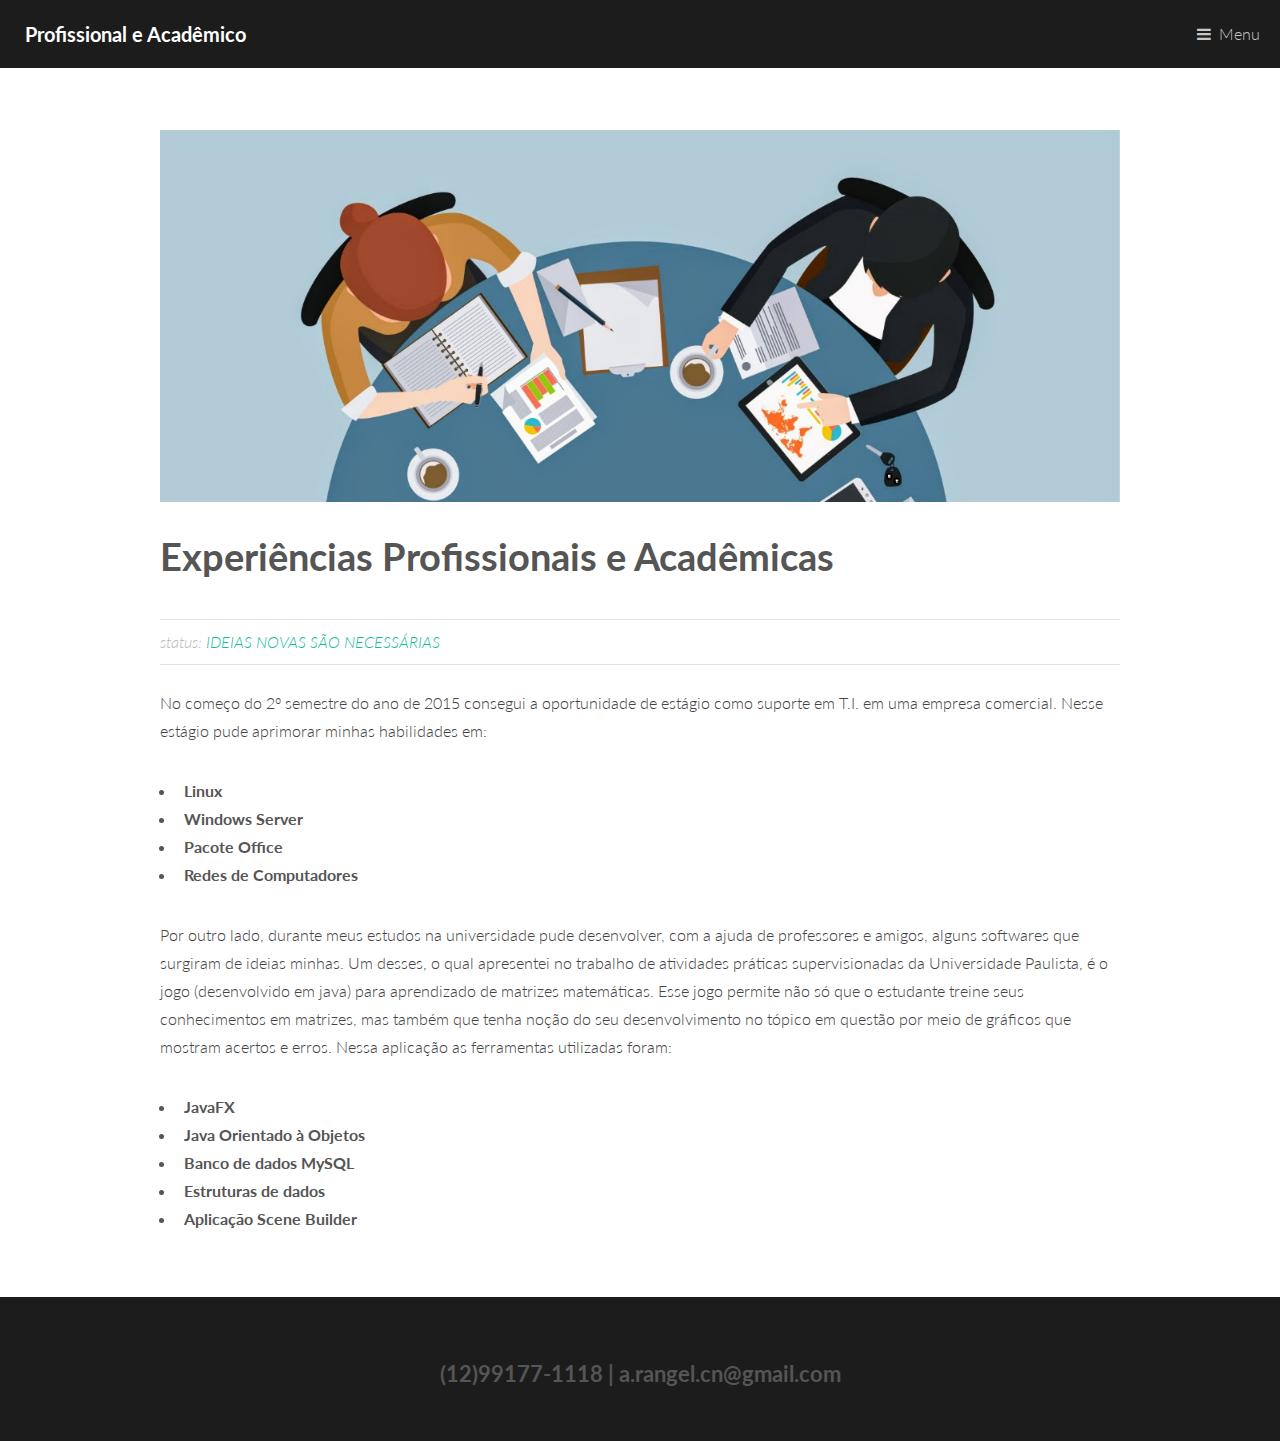
==== commit a605f837: "commit" ====
--- a/projetos.html
+++ b/projetos.html
@@ -37,11 +37,26 @@
 					</div>
 					<header>
 						<h1>Experiências Profissionais e Acadêmicas</h1>
-						<p class="info"> by <a href="#"> Antônio Rangel</a></p>
+						<p class="info"> status: <a href="#">IDEIAS NOVAS SÃO NECESSÁRIAS</a></p>
 					</header>
 					<p> No começo do 2º semestre do ano de 2015 consegui a oportunidade de estágio como suporte em T.I.
-					em uma empresa comercial. Nesse estágio pude aprimorar minhas habilidades em linux, servidor windows,
-					pacote office e redes.
+					em uma empresa comercial. Nesse estágio pude aprimorar minhas habilidades em:
+						<b>
+							<ul>
+								<li>
+									Linux
+								</li>
+								<li>
+									Windows Server
+								</li>
+								<li>
+									Pacote Office
+								</li>
+								<li>
+									Redes de Computadores
+								</li>
+							</ul>
+						</b>
 					</p>
 					<p>
 						Por outro lado, durante meus estudos na universidade pude desenvolver, com a ajuda de professores e
@@ -63,12 +78,9 @@
 
 		<!-- Footer -->
 			<footer id="footer">
-				<ul class="icons">
-					<li><a href="https://www.twitter.com/" class="icon fa-twitter"><span class="label">Twitter</span></a></li>
-					<li><a href="https://www.facebook.com/" class="icon fa-facebook"><span class="label">Facebook</span></a></li>
-					<li><a href="https://www.instagram.com/" class="icon fa-instagram"><span class="label">Instagram</span></a></li>
-				</ul>
-
+				<h3>
+				 (12)99177-1118 | a.rangel.cn@gmail.com
+			 </h3>
 			</footer>
 
 		<!-- Scripts -->
--- a/assets/css/main.css
+++ b/assets/css/main.css
@@ -3309,6 +3309,8 @@
 		text-align: center;
 		cursor: default;
 		padding: 10em 4em 9em 4em;
+		margin-top: -5%;
+		margin-bottom: -5%;
 	}
 
 		#banner input, #banner select, #banner textarea {
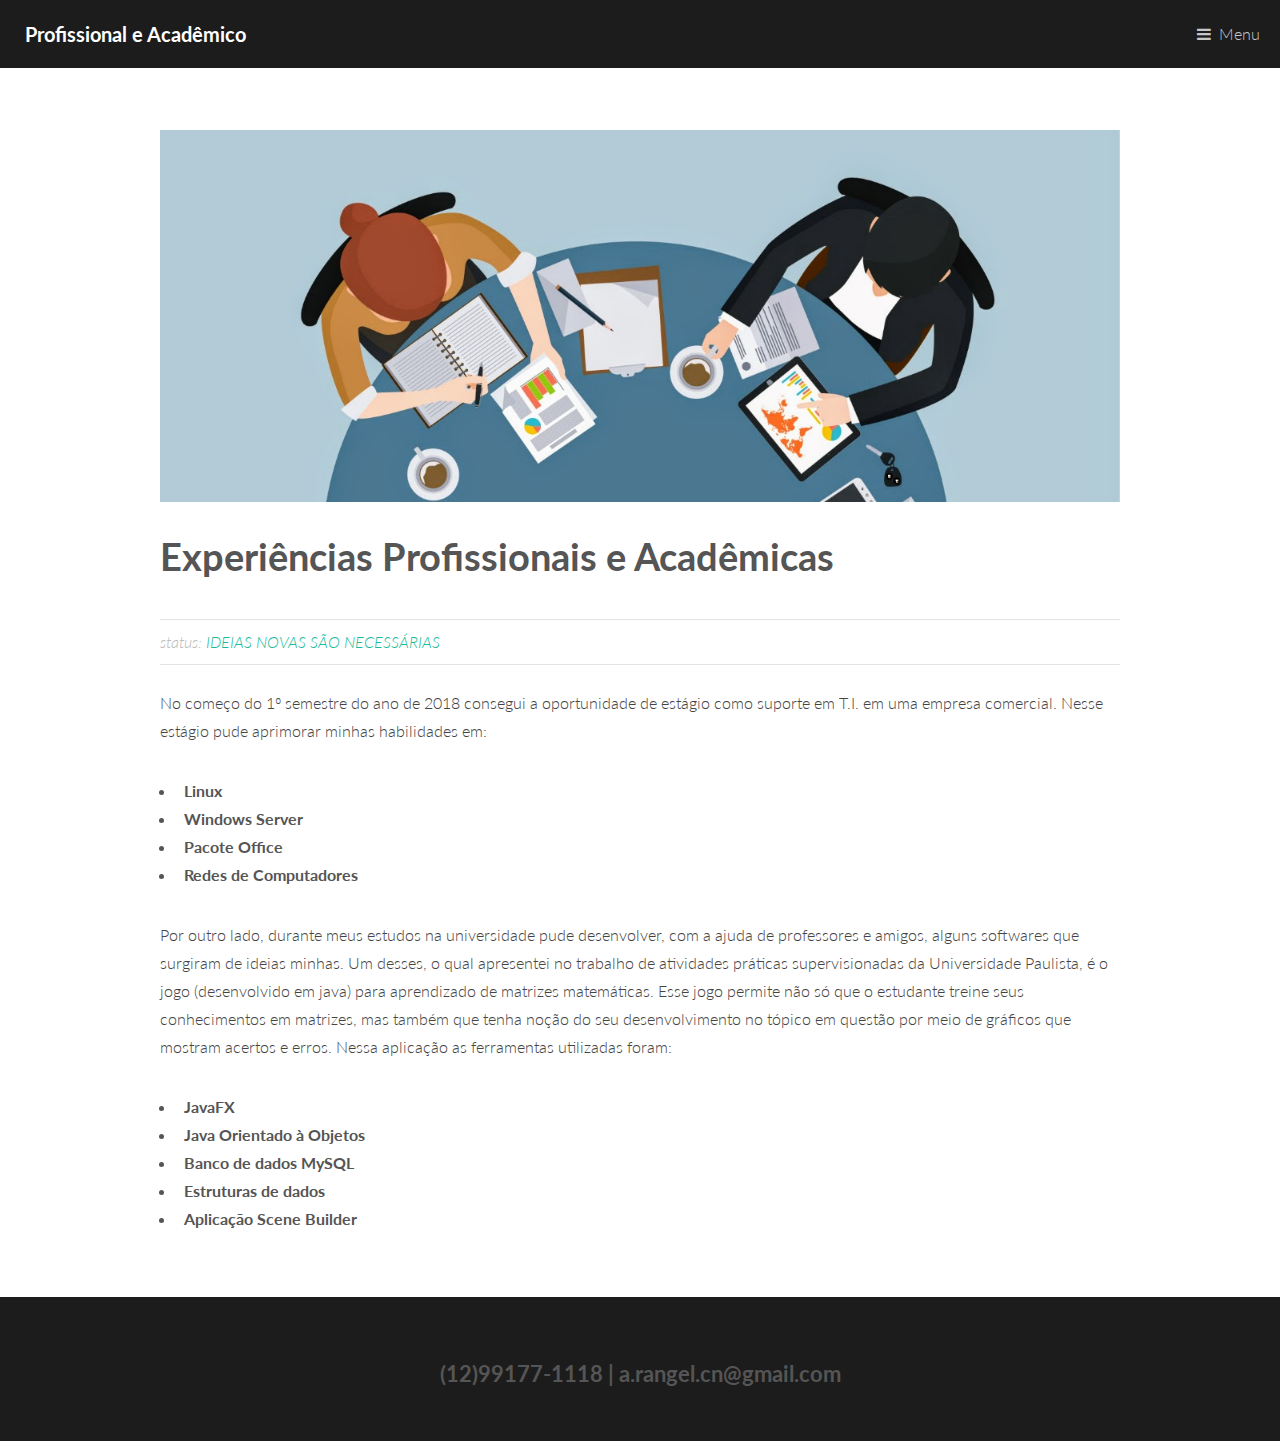
==== commit bedbad04: "Update projetos.html" ====
--- a/projetos.html
+++ b/projetos.html
@@ -39,7 +39,7 @@
 						<h1>Experiências Profissionais e Acadêmicas</h1>
 						<p class="info"> status: <a href="#">IDEIAS NOVAS SÃO NECESSÁRIAS</a></p>
 					</header>
-					<p> No começo do 2º semestre do ano de 2015 consegui a oportunidade de estágio como suporte em T.I.
+					<p> No começo do 1º semestre do ano de 2018 consegui a oportunidade de estágio como suporte em T.I.
 					em uma empresa comercial. Nesse estágio pude aprimorar minhas habilidades em:
 						<b>
 							<ul>
